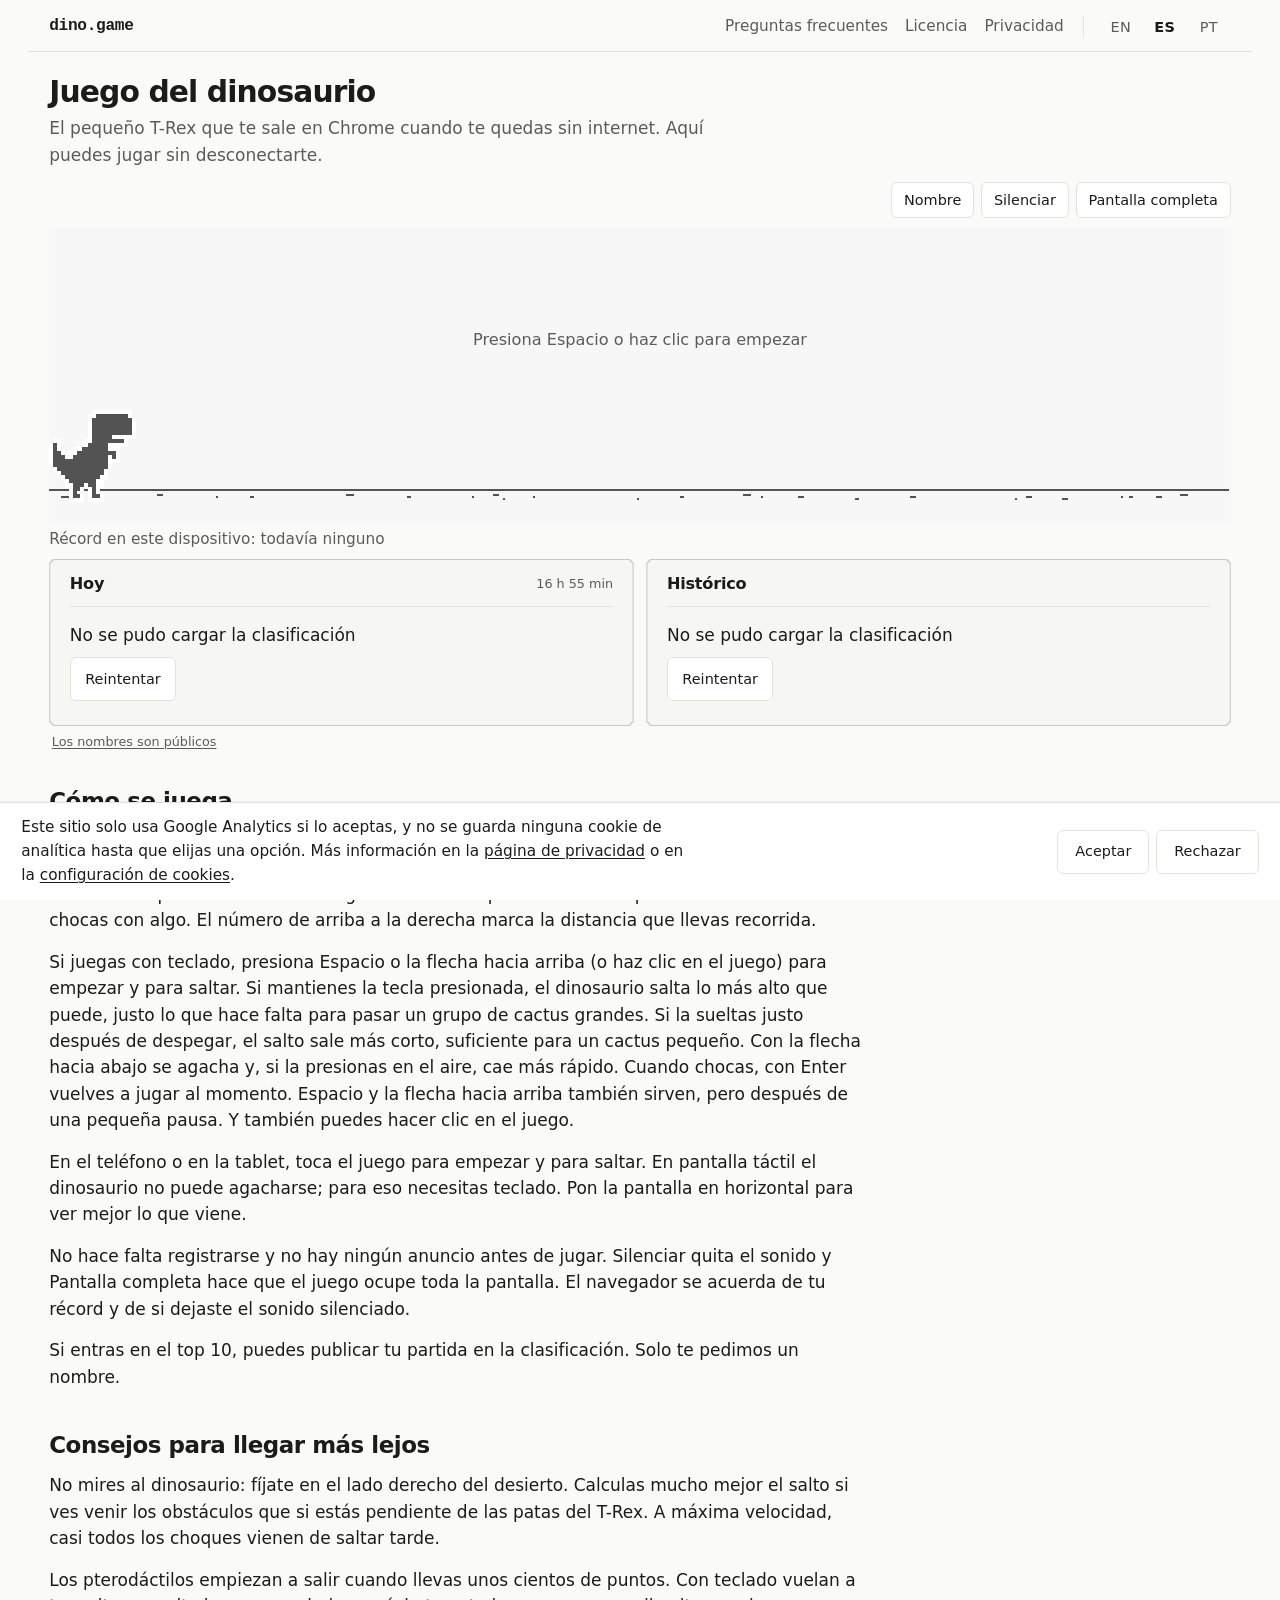
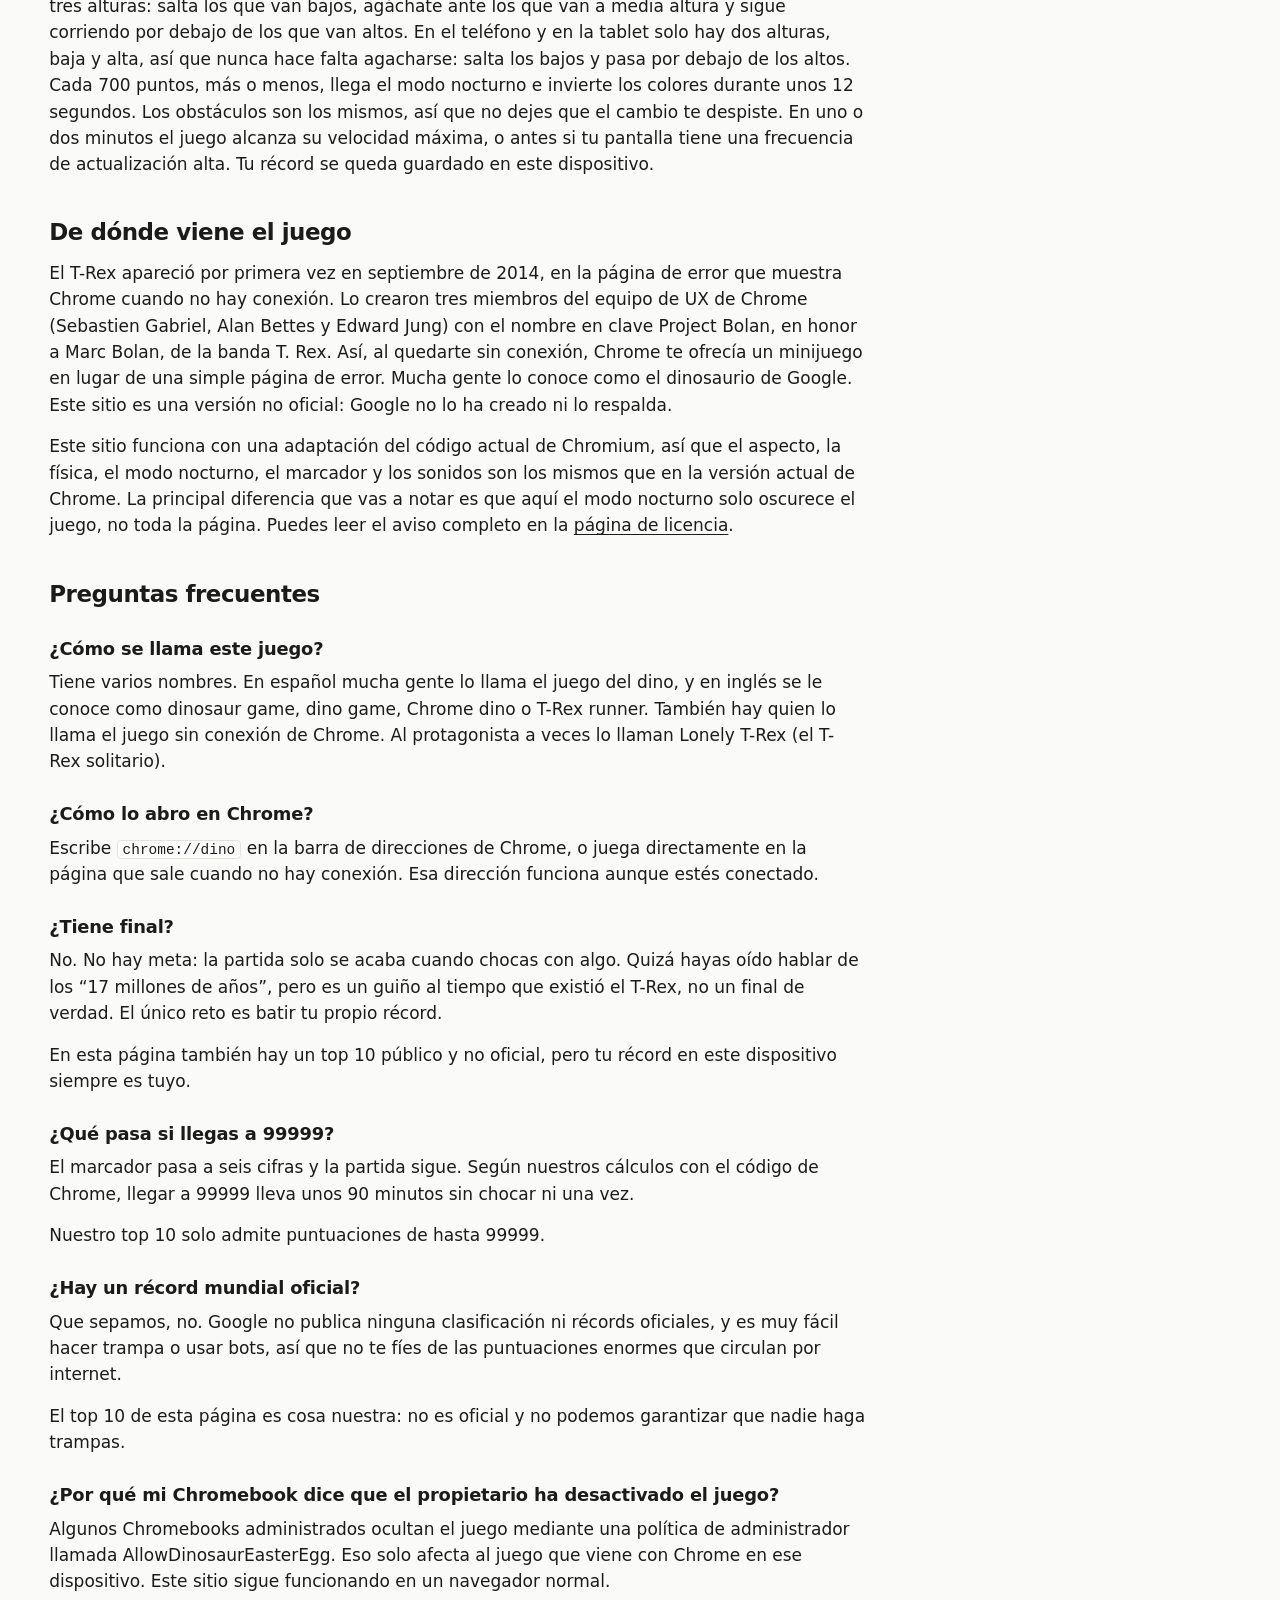
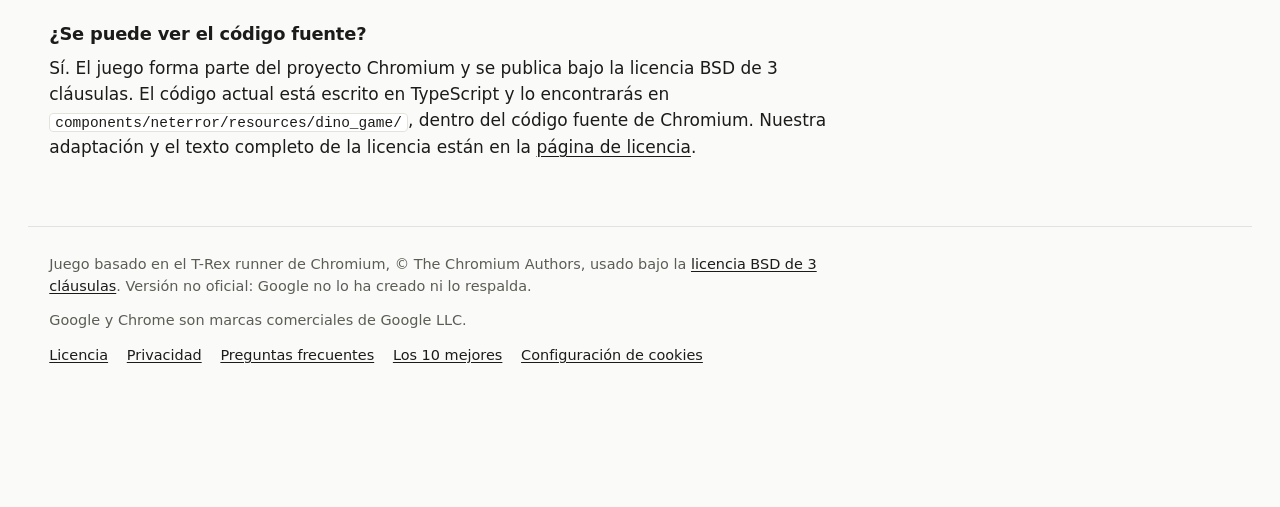
==== es/index.html @ 6cd32a6a "leaderboard-preview: v2.2 board, Tester round fixes, two-reporter hide (from leaderboard cb67f9a) AP" ====
<!DOCTYPE html>
<!-- Generated by i18n/render.mjs from i18n/strings/es.json (copy: 2026-11-18-dino-game-es-v3.md). Edit the JSON, not this file. -->
<html lang="es">
<head>
  <meta charset="utf-8">
  <meta name="viewport" content="width=device-width, initial-scale=1">
  <title>Juego del dinosaurio: el T-Rex, gratis y online | dino.game</title>
  <meta name="description" content="Juega gratis al juego del dinosaurio en el navegador, sin tener que quedarte sin internet. Versión no oficial del T-Rex de Chrome. Sin registro.">
  <meta name="robots" content="index,follow">
  <link rel="canonical" href="https://dino.game/es/">
  <link rel="alternate" hreflang="en" href="https://dino.game/">
  <link rel="alternate" hreflang="es" href="https://dino.game/es/">
  <link rel="alternate" hreflang="pt-BR" href="https://dino.game/pt-br/">
  <link rel="alternate" hreflang="x-default" href="https://dino.game/">
  <link rel="icon" href="/favicon.ico">
  <link rel="icon" type="image/png" href="/assets/favicon.png">
  <link rel="apple-touch-icon" href="/assets/apple-touch-icon.png">
  <link rel="manifest" href="/manifest.webmanifest">
  <meta name="dino-leaderboard-api" content="https://dino-leaderboard-preview.dinogame.workers.dev">
  <meta name="theme-color" content="#fafaf8">
  <meta property="og:type" content="website">
  <meta property="og:locale" content="es_LA">
  <meta property="og:locale:alternate" content="es_ES">
  <meta property="og:locale:alternate" content="en_GB">
  <meta property="og:locale:alternate" content="pt_BR">
  <meta property="og:site_name" content="dino.game">
  <meta property="og:title" content="Juego del dinosaurio: juega sin tener que desconectarte">
  <meta property="og:description" content="Versión no oficial del T-Rex que sale en Chrome cuando no hay conexión, en cualquier navegador. Presiona Espacio o toca la pantalla para saltar.">
  <meta property="og:url" content="https://dino.game/es/">
  <meta property="og:image" content="https://dino.game/assets/share-1200x630-es.png">
  <meta property="og:image:alt" content="T-Rex pixelado saltando entre dos cactus en el desierto, con un pterodáctilo a la derecha">
  <meta property="og:image:width" content="1200">
  <meta property="og:image:height" content="630">
  <meta name="twitter:card" content="summary_large_image">
  <meta name="twitter:title" content="Juego del dinosaurio: juega sin tener que desconectarte">
  <meta name="twitter:description" content="Versión no oficial del T-Rex que sale en Chrome cuando no hay conexión, en cualquier navegador. Presiona Espacio o toca la pantalla para saltar.">
  <meta name="twitter:image" content="https://dino.game/assets/share-1200x630-es.png">
  <meta name="twitter:image:alt" content="T-Rex pixelado saltando entre dos cactus en el desierto, con un pterodáctilo a la derecha">
  <link rel="stylesheet" href="/css/site.css">
  <script type="application/ld+json">
  {
    "@context": "https://schema.org",
    "@graph": [
      {
        "@type": "WebSite",
        "@id": "https://dino.game/#website",
        "name": "dino.game",
        "url": "https://dino.game/"
      },
      {
        "@type": "WebPage",
        "@id": "https://dino.game/es/#webpage",
        "name": "Juego del dinosaurio: el T-Rex, gratis y online",
        "url": "https://dino.game/es/",
        "inLanguage": "es",
        "isPartOf": {
          "@id": "https://dino.game/#website"
        },
        "description": "Juega gratis al juego del dinosaurio en el navegador, sin tener que quedarte sin internet. Versión no oficial del T-Rex de Chrome. Sin registro."
      },
      {
        "@type": "VideoGame",
        "@id": "https://dino.game/es/#game",
        "name": "Juego del dinosaurio",
        "url": "https://dino.game/es/",
        "description": "Versión no oficial del T-Rex que sale en Chrome cuando no hay conexión, en cualquier navegador. Presiona Espacio o toca la pantalla para saltar.",
        "image": "https://dino.game/assets/share-1200x630-es.png",
        "screenshot": "https://dino.game/assets/share-1200x630-es.png",
        "applicationCategory": "GameApplication",
        "playMode": "SinglePlayer",
        "inLanguage": "es",
        "gamePlatform": [
          "Desktop Web",
          "Mobile Web"
        ],
        "operatingSystem": "Any",
        "isAccessibleForFree": true,
        "publisher": {
          "@type": "Organization",
          "name": "dino.game"
        },
        "author": {
          "@type": "Organization",
          "name": "The Chromium Authors"
        },
        "sourceOrganization": {
          "@type": "Organization",
          "name": "The Chromium Authors"
        }
      },
      {
        "@type": "FAQPage",
        "@id": "https://dino.game/es/#faq",
        "inLanguage": "es",
        "mainEntity": [
          {
            "@type": "Question",
            "name": "¿Cómo se llama este juego?",
            "acceptedAnswer": {
              "@type": "Answer",
              "text": "Tiene varios nombres. En español mucha gente lo llama el juego del dino, y en inglés se le conoce como dinosaur game, dino game, Chrome dino o T-Rex runner. También hay quien lo llama el juego sin conexión de Chrome. Al protagonista a veces lo llaman Lonely T-Rex (el T-Rex solitario)."
            }
          },
          {
            "@type": "Question",
            "name": "¿Cómo lo abro en Chrome?",
            "acceptedAnswer": {
              "@type": "Answer",
              "text": "Escribe chrome://dino en la barra de direcciones de Chrome, o juega directamente en la página que sale cuando no hay conexión. Esa dirección funciona aunque estés conectado."
            }
          },
          {
            "@type": "Question",
            "name": "¿Tiene final?",
            "acceptedAnswer": {
              "@type": "Answer",
              "text": "No. No hay meta: la partida solo se acaba cuando chocas con algo. Quizá hayas oído hablar de los “17 millones de años”, pero es un guiño al tiempo que existió el T-Rex, no un final de verdad. El único reto es batir tu propio récord."
            }
          },
          {
            "@type": "Question",
            "name": "¿Qué pasa si llegas a 99999?",
            "acceptedAnswer": {
              "@type": "Answer",
              "text": "El marcador pasa a seis cifras y la partida sigue. Según nuestros cálculos con el código de Chrome, llegar a 99999 lleva unos 90 minutos sin chocar ni una vez. Nuestro top 10 solo admite puntuaciones de hasta 99999."
            }
          },
          {
            "@type": "Question",
            "name": "¿Hay un récord mundial oficial?",
            "acceptedAnswer": {
              "@type": "Answer",
              "text": "Que sepamos, no. Google no publica ninguna clasificación ni récords oficiales, y es muy fácil hacer trampa o usar bots, así que no te fíes de las puntuaciones enormes que circulan por internet."
            }
          },
          {
            "@type": "Question",
            "name": "¿Por qué mi Chromebook dice que el propietario ha desactivado el juego?",
            "acceptedAnswer": {
              "@type": "Answer",
              "text": "Algunos Chromebooks administrados ocultan el juego mediante una política de administrador llamada AllowDinosaurEasterEgg. Eso solo afecta al juego que viene con Chrome en ese dispositivo. Este sitio sigue funcionando en un navegador normal."
            }
          },
          {
            "@type": "Question",
            "name": "¿Se puede ver el código fuente?",
            "acceptedAnswer": {
              "@type": "Answer",
              "text": "Sí. El juego forma parte del proyecto Chromium y se publica bajo la licencia BSD de 3 cláusulas. El código actual está escrito en TypeScript y lo encontrarás en components/neterror/resources/dino_game/, dentro del código fuente de Chromium. Nuestra adaptación y el texto completo de la licencia están en la página de licencia."
            }
          }
        ]
      }
    ]
  }
  </script>
  <script type="application/json" id="ui-strings">
{
  "mute": "Silenciar",
  "unmute": "Activar sonido",
  "fullscreen": "Pantalla completa",
  "exitFullscreen": "Salir de pantalla completa",
  "highScoreNone": "Récord en este dispositivo: todavía ninguno",
  "highScoreValue": "Récord en este dispositivo: {score}",
  "a11y": {
    "aria_label": "Juego del dinosaurio",
    "description": "Presiona Espacio o la flecha hacia arriba, o toca el juego, para jugar al dinosaurio. Con la flecha hacia abajo te agachas.",
    "game_over": "Fin de la partida",
    "high_score": "Récord",
    "jump": "Saltar",
    "game_started": "Empieza la partida",
    "speed_toggle": "Empezar más despacio"
  },
  "consent": {
    "aria_label": "Cookies de analítica",
    "text": "Este sitio solo usa Google Analytics si lo aceptas, y no se guarda ninguna cookie de analítica hasta que elijas una opción. Más información en la \u003ca href=\"/privacy/\">página de privacidad\u003c/a> o en la \u003ca href=\"#cookie-settings\">configuración de cookies\u003c/a>.",
    "accept": "Aceptar",
    "reject": "Rechazar"
  },
  "leaderboard": {
    "heading": "Los 10 mejores",
    "periodGroup": "Periodo de la clasificación",
    "today": "Hoy",
    "allTime": "Histórico",
    "countdown": "Se reinicia en {time}",
    "countdownShort": "{h} h {m} min",
    "countdownMinutes": "en {m} min",
    "hour": "hora",
    "hours": "horas",
    "minute": "minuto",
    "minutes": "minutos",
    "and": " ",
    "you": "tú",
    "qualifyToday": "¡Estás en el top 10 de hoy!",
    "qualifyAll": "¡Estás en el top 10 histórico!",
    "nameLabel": "Tu nombre",
    "publicLine": "Lo verá todo el mundo. No pongas tu nombre real.",
    "post": "Publicar",
    "skip": "Ahora no",
    "hint": "Solo letras, números, espacios, - y _",
    "errChars": "Solo letras, números, espacios, - y _",
    "errLength": "Entre 2 y 16 caracteres",
    "errBlocked": "Prueba otro nombre",
    "privacyLink": "Los nombres son públicos",
    "savedToday": "Guardado. Estás en el {nth} puesto de hoy.",
    "savedAll": "Guardado. Estás en el {nth} puesto del histórico.",
    "newBest": "Nuevo récord. Sigues en el {nth} puesto.",
    "empty": "Aún no hay puntuaciones",
    "loading": "Cargando…",
    "errorTitle": "No se pudo cargar la clasificación",
    "offlineTitle": "Estás sin conexión",
    "tryAgain": "Reintentar",
    "report": "Reportar",
    "reported": "Reportado, gracias",
    "remove": "Borrar",
    "removeConfirm": "¿Borrar tu puntuación?",
    "yes": "Sí",
    "no": "No",
    "removed": "Listo, hemos borrado tu puntuación.",
    "postFailed": "No se pudo publicar. Inténtalo otra vez.",
    "tokenError": "Esta partida no se puede publicar, pero la siguiente sí.",
    "rateError": "Demasiados intentos. Espera un minuto.",
    "ordinal": "dot",
    "thousands": " ",
    "howToPlayNote": "Si entras en el top 10, puedes publicar tu partida en la clasificación. Solo te pedimos un nombre.",
    "faqEnd": "En esta página también hay un top 10 público y no oficial, pero tu récord en este dispositivo siempre es tuyo.",
    "faqRecord": "El top 10 de esta página es cosa nuestra: no es oficial y no podemos garantizar que nadie haga trampas.",
    "footerLink": "Los 10 mejores",
    "saved": "Guardado.",
    "newBestPlain": "Nuevo récord.",
    "overCap": "La clasificación solo llega hasta 99 999, así que esta partida no se puede publicar.",
    "faqCap": "Nuestro top 10 solo admite puntuaciones de hasta 99999.",
    "setName": "Nombre",
    "saveName": "Guardar",
    "cancelName": "Cancelar",
    "changeName": "Tu nombre",
    "reportConfirm": "¿Reportar este nombre?",
    "reportFailed": "No se pudo enviar el reporte. Inténtalo otra vez.",
    "removeFailed": "No se pudo borrar. Inténtalo otra vez."
  }
}
  </script>
  <script src="/js/consent.js"></script>
</head>
<body>
  <a class="skip-link" href="#article">Ir a las instrucciones</a>
  <header class="site-header site-header--wrap">
    <a class="wordmark" href="/es/">dino.game</a>
    <nav aria-label="Menú del sitio">
      <a href="#faq">Preguntas frecuentes</a>
      <a href="/license/">Licencia</a>
      <a href="/privacy/">Privacidad</a>
    </nav>
    <nav class="lang-switch" aria-label="Idioma">
      <a href="/" hreflang="en" lang="en" title="English" aria-label="EN, English">EN</a>
      <a href="/es/" hreflang="es" lang="es" title="Español" aria-label="ES, Español" aria-current="page">ES</a>
      <a href="/pt-br/" hreflang="pt-BR" lang="pt-BR" title="Português (Brasil)" aria-label="PT, Português (Brasil)">PT</a>
    </nav>
  </header>

  <main>
    <div class="hero">
      <h1>Juego del dinosaurio</h1>
      <p class="dek">El pequeño T-Rex que te sale en Chrome cuando te quedas sin internet. Aquí puedes jugar sin desconectarte.</p>
      <div class="toolbar">
        <div class="toolbar-actions">
          <button type="button" class="name-control board-only" id="name-control" aria-expanded="false" aria-controls="board-entry-slot" data-change="Tu nombre" data-set="Nombre"><span class="name-control-label">Nombre</span></button><script>(function(){try{var n=localStorage.getItem('dino.game.leaderboardName'),b=document.getElementById('name-control');if(n&&b){b.firstChild.textContent=n;b.setAttribute('aria-label',b.getAttribute('data-change')+', '+n);}}catch(e){}})();</script>
          <button type="button" id="mute-button" aria-pressed="false">Silenciar</button>
          <button type="button" id="fullscreen-button" aria-pressed="false">Pantalla completa</button>
        </div>
      </div>
      <div id="game-stage" class="offline">
        <div class="icon-offline" aria-hidden="true"></div>
        <p class="stage-hint" id="stage-hint" data-state="start">
          <span class="hint-start">
            <span class="hint-keyboard">Presiona Espacio o haz clic para empezar</span>
            <span class="hint-touch">Toca para empezar</span>
          </span>
          <span class="hint-restart">
            <span class="hint-keyboard">Presiona Espacio para volver a jugar</span>
            <span class="hint-touch">Toca para volver a jugar</span>
          </span>
        </p>
        <button type="button" id="exit-fullscreen">Salir de pantalla completa</button>
      </div>
      <p class="score-line" id="high-score-label">Récord en este dispositivo: todavía ninguno</p>
    </div>

    <section class="board" id="top10" aria-labelledby="top10-title">
      <h2 class="visually-hidden" id="top10-title">Los 10 mejores</h2>
      <p class="visually-hidden" id="board-msg" role="status" aria-live="polite" aria-atomic="true"></p>
      <div class="entry-anchor" id="board-entry-slot"></div>
      <div class="board-columns">
        <div class="pixel-frame board-panel" data-col="today">
          <div class="pixel-inner">
            <div class="board-head">
              <div class="board-switch" role="group" aria-label="Periodo de la clasificación">
                <button type="button" data-period="today" aria-pressed="true">Hoy</button>
                <button type="button" data-period="all" aria-pressed="false">Histórico</button>
              </div>
              <h3 class="board-period-title">Hoy</h3>
              <p class="board-count" id="board-meta"></p>
            </div>
            <div class="board-body" id="board-body" data-state="idle"></div>
          </div>
        </div>
        <div class="pixel-frame board-panel board-panel--all" data-col="all">
          <div class="pixel-inner">
            <div class="board-head">
              <h3 class="board-period-title">Histórico</h3>
            </div>
            <div class="board-body" id="board-body-all" data-state="idle"></div>
          </div>
        </div>
      </div>
      <p class="board-foot"><a href="/privacy/#leaderboard">Los nombres son públicos</a></p>
    </section>

    <article class="article" id="article">
      <h2>Cómo se juega</h2>
      <p>El juego del dinosaurio es una carrera que no se acaba nunca. El T-Rex corre por un desierto gris: en cuanto empiezas, el suelo se pone en movimiento y los cactus van apareciendo por la derecha. Un poco más adelante llegan también los pterodáctilos. La partida termina cuando chocas con algo. El número de arriba a la derecha marca la distancia que llevas recorrida.</p>
      <p>Si juegas con teclado, presiona Espacio o la flecha hacia arriba (o haz clic en el juego) para empezar y para saltar. Si mantienes la tecla presionada, el dinosaurio salta lo más alto que puede, justo lo que hace falta para pasar un grupo de cactus grandes. Si la sueltas justo después de despegar, el salto sale más corto, suficiente para un cactus pequeño. Con la flecha hacia abajo se agacha y, si la presionas en el aire, cae más rápido. Cuando chocas, con Enter vuelves a jugar al momento. Espacio y la flecha hacia arriba también sirven, pero después de una pequeña pausa. Y también puedes hacer clic en el juego.</p>
      <p>En el teléfono o en la tablet, toca el juego para empezar y para saltar. En pantalla táctil el dinosaurio no puede agacharse; para eso necesitas teclado. Pon la pantalla en horizontal para ver mejor lo que viene.</p>
      <p>No hace falta registrarse y no hay ningún anuncio antes de jugar. Silenciar quita el sonido y Pantalla completa hace que el juego ocupe toda la pantalla. El navegador se acuerda de tu récord y de si dejaste el sonido silenciado.</p>
      <p class="board-only board-note">Si entras en el top 10, puedes publicar tu partida en la clasificación. Solo te pedimos un nombre.</p>

      <h2>Consejos para llegar más lejos</h2>
      <p>No mires al dinosaurio: fíjate en el lado derecho del desierto. Calculas mucho mejor el salto si ves venir los obstáculos que si estás pendiente de las patas del T-Rex. A máxima velocidad, casi todos los choques vienen de saltar tarde.</p>
      <p>Los pterodáctilos empiezan a salir cuando llevas unos cientos de puntos. Con teclado vuelan a tres alturas: salta los que van bajos, agáchate ante los que van a media altura y sigue corriendo por debajo de los que van altos. En el teléfono y en la tablet solo hay dos alturas, baja y alta, así que nunca hace falta agacharse: salta los bajos y pasa por debajo de los altos. Cada 700 puntos, más o menos, llega el modo nocturno e invierte los colores durante unos 12 segundos. Los obstáculos son los mismos, así que no dejes que el cambio te despiste. En uno o dos minutos el juego alcanza su velocidad máxima, o antes si tu pantalla tiene una frecuencia de actualización alta. Tu récord se queda guardado en este dispositivo.</p>

      <h2>De dónde viene el juego</h2>
      <p>El T-Rex apareció por primera vez en septiembre de 2014, en la página de error que muestra Chrome cuando no hay conexión. Lo crearon tres miembros del equipo de UX de Chrome (Sebastien Gabriel, Alan Bettes y Edward Jung) con el nombre en clave Project Bolan, en honor a Marc Bolan, de la banda T. Rex. Así, al quedarte sin conexión, Chrome te ofrecía un minijuego en lugar de una simple página de error. Mucha gente lo conoce como el dinosaurio de Google. Este sitio es una versión no oficial: Google no lo ha creado ni lo respalda.</p>
      <p>Este sitio funciona con una adaptación del código actual de Chromium, así que el aspecto, la física, el modo nocturno, el marcador y los sonidos son los mismos que en la versión actual de Chrome. La principal diferencia que vas a notar es que aquí el modo nocturno solo oscurece el juego, no toda la página. Puedes leer el aviso completo en la <a href="/license/">página de licencia</a>.</p>

      <h2 id="faq">Preguntas frecuentes</h2>

      <h3>¿Cómo se llama este juego?</h3>
      <p>Tiene varios nombres. En español mucha gente lo llama el juego del dino, y en inglés se le conoce como dinosaur game, dino game, Chrome dino o T-Rex runner. También hay quien lo llama el juego sin conexión de Chrome. Al protagonista a veces lo llaman Lonely T-Rex (el T-Rex solitario).</p>
      <h3>¿Cómo lo abro en Chrome?</h3>
      <p>Escribe <span class="kbd">chrome://dino</span> en la barra de direcciones de Chrome, o juega directamente en la página que sale cuando no hay conexión. Esa dirección funciona aunque estés conectado.</p>
      <h3>¿Tiene final?</h3>
      <p>No. No hay meta: la partida solo se acaba cuando chocas con algo. Quizá hayas oído hablar de los “17 millones de años”, pero es un guiño al tiempo que existió el T-Rex, no un final de verdad. El único reto es batir tu propio récord.</p>
      <p class="board-only">En esta página también hay un top 10 público y no oficial, pero tu récord en este dispositivo siempre es tuyo.</p>
      <h3>¿Qué pasa si llegas a 99999?</h3>
      <p>El marcador pasa a seis cifras y la partida sigue. Según nuestros cálculos con el código de Chrome, llegar a 99999 lleva unos 90 minutos sin chocar ni una vez.</p>
      <p class="board-only">Nuestro top 10 solo admite puntuaciones de hasta 99999.</p>
      <h3>¿Hay un récord mundial oficial?</h3>
      <p>Que sepamos, no. Google no publica ninguna clasificación ni récords oficiales, y es muy fácil hacer trampa o usar bots, así que no te fíes de las puntuaciones enormes que circulan por internet.</p>
      <p class="board-only">El top 10 de esta página es cosa nuestra: no es oficial y no podemos garantizar que nadie haga trampas.</p>
      <h3>¿Por qué mi Chromebook dice que el propietario ha desactivado el juego?</h3>
      <p>Algunos Chromebooks administrados ocultan el juego mediante una política de administrador llamada AllowDinosaurEasterEgg. Eso solo afecta al juego que viene con Chrome en ese dispositivo. Este sitio sigue funcionando en un navegador normal.</p>
      <h3>¿Se puede ver el código fuente?</h3>
      <p>Sí. El juego forma parte del proyecto Chromium y se publica bajo la licencia BSD de 3 cláusulas. El código actual está escrito en TypeScript y lo encontrarás en <span class="kbd">components/neterror/resources/dino_game/</span>, dentro del código fuente de Chromium. Nuestra adaptación y el texto completo de la licencia están en la <a href="/license/">página de licencia</a>.</p>
    </article>
  </main>

  <footer class="site-footer">
    <p>Juego basado en el T-Rex runner de Chromium, © The Chromium Authors, usado bajo la <a href="/license/">licencia BSD de 3 cláusulas</a>. Versión no oficial: Google no lo ha creado ni lo respalda.</p>
    <p>Google y Chrome son marcas comerciales de Google LLC.</p>
    <ul class="footer-links">
      <li><a href="/license/">Licencia</a></li>
      <li><a href="/privacy/">Privacidad</a></li>
      <li><a href="#faq">Preguntas frecuentes</a></li>
      <li class="board-only"><a href="#top10">Los 10 mejores</a></li>
      <li><a href="#cookie-settings">Configuración de cookies</a></li>
    </ul>
  </footer>

  <div id="offline-resources">
    <img id="offline-resources-1x" src="/assets/sprites/100-offline-sprite.png" alt="">
    <img id="offline-resources-2x" src="/assets/sprites/200-offline-sprite.png" alt="">
    <template id="audio-resources">
      <audio id="offline-sound-press" src="/assets/sounds/button-press.mp3" preload="auto"></audio>
      <audio id="offline-sound-hit" src="/assets/sounds/hit.mp3" preload="auto"></audio>
      <audio id="offline-sound-reached" src="/assets/sounds/score-reached.mp3" preload="auto"></audio>
    </template>
  </div>
  <script src="/js/game.js" defer></script>
</body>
</html>
---- css/site.css ----
/*!
 * dino.game site chrome. Game runner layout follows Chromium neterror.css
 * behaviour, scoped to the stage.
 * Game code and sprites © The Chromium Authors.
 * Redistribution under the BSD 3-Clause licence. See /license/ and LICENSE.
 */

:root {
  --page-bg: #fafaf8;
  --game-bg: #f7f7f7;
  --text: #1b1b19;
  --muted: #5c5c56;
  --line: #e3e3de;
  --ad-bg: #f2f2ee;
  --max: 48rem;
  --stage-max: 72rem;
}

*,
*::before,
*::after {
  box-sizing: border-box;
}

html {
  color-scheme: light;
}

html,
body {
  margin: 0;
  padding: 0;
  background: var(--page-bg);
  color: var(--text);
  font-family: system-ui, "Segoe UI", Roboto, Helvetica, Arial, sans-serif;
  font-size: 17px;
  line-height: 1.55;
}

body {
  overflow-wrap: break-word;
}

[hidden] {
  display: none !important;
}

img,
canvas {
  max-width: 100%;
}

a {
  color: var(--text);
  text-decoration-thickness: 1px;
  text-underline-offset: 0.15em;
}

a:hover {
  text-decoration-thickness: 2px;
}

.skip-link {
  position: absolute;
  left: 0.75rem;
  top: -8rem;
  z-index: 20;
  background: #fff;
  padding: 0.4rem 0.7rem;
}

.skip-link:focus {
  top: 0.75rem;
}

.site-header {
  display: flex;
  flex-wrap: wrap;
  align-items: center;
  justify-content: space-between;
  gap: 1rem;
  max-width: var(--stage-max);
  margin: 0 auto;
  padding: 0.85rem 1.25rem 0.7rem;
  border-bottom: 1px solid var(--line);
}

.wordmark {
  font-family: ui-monospace, SFMono-Regular, Menlo, Consolas, monospace;
  font-size: 0.95rem;
  font-weight: 600;
  letter-spacing: -0.02em;
  text-decoration: none;
}

.site-header nav {
  display: flex;
  flex-wrap: wrap;
  gap: 1rem;
  font-size: 0.9rem;
}

.site-header nav a {
  color: var(--muted);
  text-decoration: none;
}

.site-header nav a:hover {
  color: var(--text);
  text-decoration: underline;
}

/* Language switcher: a visible EN ES PT row after the site nav, behind a
   thin rule. Each code has a 44x44 tap area from a ::before overlay, so the
   letters and the header height stay as they are. min-width keeps the
   overlays from overlapping. */
.site-header nav:first-of-type {
  margin-left: auto;
}

.site-header .lang-switch {
  display: flex;
  flex-wrap: nowrap;
  align-items: center;
  gap: 0;
  margin-left: 0.15rem;
  padding-left: 0.85rem;
  border-left: 1px solid var(--line);
  font-size: 0.85rem;
  letter-spacing: 0.02em;
}

.site-header .lang-switch a {
  position: relative;
  display: inline-flex;
  align-items: center;
  justify-content: center;
  box-sizing: border-box;
  min-width: 44px;
  padding: 0 0.15rem;
  color: var(--muted);
  text-decoration: none;
  -webkit-tap-highlight-color: transparent;
}

.site-header .lang-switch a::before {
  content: "";
  position: absolute;
  left: 50%;
  top: 50%;
  width: 44px;
  height: 44px;
  transform: translate(-50%, -50%);
}

.site-header .lang-switch a:hover,
.site-header .lang-switch a[aria-current="page"] {
  color: var(--text);
  text-decoration: none;
}

.site-header .lang-switch a[aria-current="page"] {
  font-weight: 600;
}

.hero {
  max-width: var(--stage-max);
  margin: 0 auto;
  padding: 1.25rem 1.25rem 0;
}

.hero h1 {
  margin: 0 0 0.35rem;
  font-size: 1.75rem;
  line-height: 1.2;
  letter-spacing: -0.03em;
  font-weight: 650;
}

.dek {
  margin: 0 0 0.85rem;
  color: var(--muted);
  max-width: 40rem;
}

.toolbar {
  display: flex;
  flex-wrap: wrap;
  align-items: center;
  justify-content: space-between;
  gap: 0.6rem 1rem;
  margin: 0 0 0.5rem;
}

.controls-hint {
  margin: 0;
  color: var(--muted);
  font-size: 0.85rem;
}

.toolbar-actions {
  display: flex;
  flex-wrap: wrap; /* v2.2: Set name + Mute + Fullscreen wrap at 320 ES/PT */
  justify-content: flex-end;
  gap: 0.4rem;
  margin-inline-start: auto;
}

/* Device-specific start/restart cue, overlaid on the stage so it does not shift layout. */
.stage-hint {
  position: absolute;
  left: 50%;
  top: 38%;
  transform: translate(-50%, -50%);
  z-index: 3;
  margin: 0;
  padding: 0 0.5rem;
  color: var(--muted);
  font-size: 0.95rem;
  line-height: 1.3;
  text-align: center;
  pointer-events: none;
  width: max-content;
  max-width: calc(100% - 1rem);
  text-wrap: balance;
}
.stage-hint[hidden],
.stage-hint[data-state="running"],
.stage-hint[data-state="restart"],
.stage-hint[data-state="restart-pending"] {
  display: none !important;
}
.stage-hint .hint-start,
.stage-hint .hint-restart {
  display: none;
}
.stage-hint[data-state="start"] .hint-start,
.stage-hint[data-state="restart"] .hint-restart,
.stage-hint[data-state="restart-pending"] .hint-restart {
  display: inline;
}
/* Space is ignored for 1.2s after a crash; don't show the keyboard
   restart hint until it works. Tap/click already work, so the touch
   hint is visible in restart-pending. */
.stage-hint[data-state="restart-pending"] .hint-keyboard {
  display: none !important;
}
.stage-hint .hint-keyboard {
  display: none;
}
.stage-hint .hint-touch {
  display: inline;
}
@media (hover: hover) and (pointer: fine) {
  .stage-hint .hint-keyboard {
    display: inline;
  }
  .stage-hint .hint-touch {
    display: none;
  }
}
#game-stage:fullscreen .stage-hint,
#game-stage:-webkit-full-screen .stage-hint {
  font-size: 1.05rem;
}

.toolbar button {
  appearance: none;
  background: #fff;
  border: 1px solid var(--line);
  border-radius: 6px;
  color: var(--text);
  cursor: pointer;
  font: inherit;
  font-size: 0.85rem;
  line-height: 1;
  padding: 0.45rem 0.7rem;
  min-height: 36px;
}

.toolbar button:hover,
.toolbar button:focus-visible {
  border-color: #b9b9b2;
  outline: 2px solid #1b1b19;
  outline-offset: 1px;
}

/* Reserved game stage: 600×150 logical aspect, no CLS. */
#game-stage {
  position: relative;
  width: 100%;
  max-width: 100%;
  /* Below 600px the logical canvas is as wide as the stage and 150px tall.
     From 600px up, scale the 600×150 canvas to the stage width (4:1). */
  height: 150px;
  background: var(--game-bg);
  overflow: hidden;
  image-rendering: pixelated;
  touch-action: manipulation;
  -webkit-tap-highlight-color: transparent;
  user-select: none;
  -webkit-touch-callout: none;
}

@media (min-width: 600px) {
  #game-stage {
    height: auto;
    aspect-ratio: 600 / 150;
    min-height: 150px;
  }
}

#game-stage.inverted {
  background-color: #fff;
  filter: invert(1);
}

/* Hidden Chromium hook: Runner.init() asserts .icon-offline exists. */
.icon-offline {
  position: absolute;
  width: 1px;
  height: 1px;
  overflow: hidden;
  clip: rect(0 0 0 0);
  visibility: hidden;
}

.hidden {
  display: none !important;
}

#game-stage .runner-container {
  direction: ltr;
  height: 150px;
  max-width: 600px;
  overflow: hidden;
  position: absolute;
  top: 0;
  left: 0;
  width: 600px;
  transform-origin: top left;
  image-rendering: pixelated;
  z-index: 2;
}

#game-stage .runner-container:focus {
  outline: none;
}

/* Keyboard focus is drawn around the whole stage, not the 44 px idle box
   (a 3 px outline on that box looked like a stray black bar in the desert). */
#game-stage:focus-within {
  outline: 3px solid #1b1b19;
  outline-offset: 2px;
}

#game-stage:fullscreen,
#game-stage:-webkit-full-screen,
#game-stage:fullscreen:focus-within,
#game-stage:-webkit-full-screen:focus-within {
  outline: none;
}

#game-stage .runner-canvas {
  height: 150px;
  max-width: 600px;
  opacity: 1;
  overflow: hidden;
  position: absolute;
  top: 0;
  left: 0;
  z-index: 10;
  image-rendering: pixelated;
}

#game-stage .controller {
  position: absolute;
  inset: 0;
  width: 100%;
  height: 100%;
  z-index: 9;
  touch-action: manipulation;
}

#game-stage.arcade-mode,
#game-stage.arcade-mode .runner-container,
#game-stage.arcade-mode .runner-canvas {
  image-rendering: pixelated;
  max-width: 100%;
  overflow: hidden;
}

.offline-runner-live-region {
  position: absolute;
  width: 1px;
  height: 1px;
  overflow: hidden;
  clip-path: polygon(0 0, 0 0, 0 0);
}

/* Accessibility "Start slower" toggle, shown when the runner is focused
   (same behaviour as chrome://dino). */
.slow-speed-option {
  align-items: center;
  background: #fff;
  border: 1px solid var(--line);
  border-radius: 24px;
  bottom: 8px;
  color: var(--text);
  display: inline-flex;
  font-size: 0.85rem;
  left: 0;
  line-height: 1.1;
  margin: 0 auto;
  padding: 2px 12px 3px 16px;
  position: absolute;
  right: 0;
  width: max-content;
  z-index: 20;
}

.slow-speed-option.hidden {
  display: none !important;
}

.slow-speed-option [type=checkbox] {
  opacity: 0;
  pointer-events: none;
  position: absolute;
}

.slow-speed-option .slow-speed-toggle {
  cursor: pointer;
  margin-inline-start: 8px;
  padding: 8px 4px;
  position: relative;
}

.slow-speed-option .slow-speed-toggle::before,
.slow-speed-option .slow-speed-toggle::after {
  content: '';
  display: block;
  margin: 0 3px;
}

.slow-speed-option .slow-speed-toggle::before {
  background: #c8c8c2;
  border-radius: 0.65em;
  height: 0.9em;
  width: 2em;
}

.slow-speed-option .slow-speed-toggle::after {
  background: #fff;
  border: 1px solid #b9b9b2;
  border-radius: 50%;
  height: 1.15em;
  position: absolute;
  top: 51%;
  transform: translate(-20%, -50%);
  width: 1.15em;
}

.slow-speed-option [type=checkbox]:checked + .slow-speed-toggle::before {
  background: #1b1b19;
  opacity: 0.45;
}

.slow-speed-option [type=checkbox]:checked + .slow-speed-toggle::after {
  background: #1b1b19;
  border-color: #1b1b19;
  transform: translate(calc(2em - 90%), -50%);
}

#game-stage:fullscreen,
#game-stage:-webkit-full-screen {
  width: 100vw;
  height: 100vh;
  max-width: none;
  aspect-ratio: auto;
  background: var(--game-bg);
}

#exit-fullscreen {
  display: none;
  position: absolute;
  top: 12px;
  right: 12px;
  z-index: 30;
  appearance: none;
  background: #fff;
  border: 1px solid var(--line);
  border-radius: 6px;
  color: var(--text);
  cursor: pointer;
  font: inherit;
  font-size: 0.85rem;
  line-height: 1;
  padding: 0.45rem 0.7rem;
  min-height: 36px;
}

#game-stage:fullscreen #exit-fullscreen,
#game-stage:-webkit-full-screen #exit-fullscreen {
  display: block;
}

#offline-resources {
  display: none;
}

.score-line {
  margin: 0.7rem 0 0;
}

/* v2.2: tighter under the stage when the board is on, so the whole podium
   is on the first 390x844 screen. */
html:has(meta[name="dino-leaderboard-api"]) .hero .score-line {
  margin-top: 0.35rem;
  color: var(--muted);
  font-size: 0.9rem;
}

/* Top 10 board, UI/UX v2 (18 Nov 2026, owner feedback) + v2.1 touch
   access. Shows only when the build switched the leaderboard on (meta
   dino-leaderboard-api), so pages without it look exactly as before.
   Tweak points: the tokens just below, podium sizes in the media blocks at
   the end, and --board-h (the reserved height, zero CLS). */
:root {
  --board-fill: #f6f6f3;
  --entry-fill: #fff;
  --frame: #c8c8c2;
  --step: 4px;
  --ink-game: #535353;
}

.board,
.board-only {
  display: none;
}

html:has(meta[name="dino-leaderboard-api"]) .board,
html:has(meta[name="dino-leaderboard-api"]) p.board-only {
  display: block;
}

html:has(meta[name="dino-leaderboard-api"]) li.board-only {
  display: list-item;
}

html:has(meta[name="dino-leaderboard-api"]) .article {
  padding-top: 2rem;
}

.article .board-note {
  margin-top: 0.7rem;
}

.board .visually-hidden {
  position: absolute;
  width: 1px;
  height: 1px;
  overflow: hidden;
  clip: rect(0 0 0 0);
  white-space: nowrap;
}

.board {
  position: relative;
  max-width: var(--stage-max);
  margin: 0 auto;
  padding: 0.4rem 1.25rem 0.15rem; /* v2.2: was 1.15rem on top */
}

/* Stepped 1px frame: the outer clip is the outline, the 1px padding is the
   ink, the inner fill is the tint. Corners cut at --step. No radius, no
   shadow. */
.pixel-frame,
.pixel-inner {
  clip-path: polygon(
    var(--step) 0,
    calc(100% - var(--step)) 0,
    100% var(--step),
    100% calc(100% - var(--step)),
    calc(100% - var(--step)) 100%,
    var(--step) 100%,
    0 calc(100% - var(--step)),
    0 var(--step)
  );
}

.pixel-frame {
  max-width: var(--max);
  padding: 1px;
  background: var(--frame);
}

.pixel-inner {
  background: var(--board-fill);
}

.board-panel .pixel-inner {
  padding: 0.15rem 0.85rem 0.7rem;
}

.entry-panel {
  margin: 0 0 0.7rem;
}

.entry-panel .pixel-inner {
  padding: 0.75rem 0.85rem 0.7rem;
  background: var(--entry-fill);
}

/* Header: the period switch is the title; the countdown is small print. */
.board-head {
  display: flex;
  flex-wrap: wrap;
  align-items: center;
  gap: 0 0.75rem;
  min-height: 44px;
  border-bottom: 1px solid var(--line);
}

.board-switch {
  display: flex;
  flex-wrap: wrap;
  align-items: center;
}

.board-switch button {
  appearance: none;
  position: relative;
  display: inline-flex;
  align-items: center;
  justify-content: center;
  margin: 0;
  padding: 0 0.65rem;
  min-height: 44px;
  background: none;
  border: 0;
  border-radius: 0;
  color: var(--muted);
  font: inherit;
  font-size: 0.95rem;
  line-height: 1;
  cursor: pointer;
  -webkit-tap-highlight-color: transparent;
}

.board-switch button + button {
  border-left: 1px solid var(--line);
}

.board-switch button[aria-pressed="true"] {
  color: var(--text);
  font-weight: 650;
}

.board-switch button:hover {
  color: var(--text);
}

.board-count {
  margin: 0 0 0 0.15rem;
  margin-inline-start: auto;
  color: var(--muted);
  font-size: 0.75rem;
  line-height: 1.3;
  font-variant-numeric: tabular-nums;
}

.board-switch button:focus-visible,
.entry input:focus-visible,
.entry-post:focus-visible,
.entry-skip:focus-visible,
.board-retry:focus-visible,
.row-btn:focus-visible,
.row-action:focus-visible,
.confirm-btn:focus-visible,
.board-foot a:focus-visible {
  outline: 2px solid #1b1b19;
  outline-offset: 2px;
}

/* Reserved: podium plus seven rows, so loading, empty, error and the
   filled board take the same room and nothing below moves. */
.board-body {
  display: flow-root;
  min-height: var(--board-h, 26rem);
}

/* ---- Name entry: white frame above the board, only after a qualifying run */
.entry-title {
  margin: 0 0 0.5rem;
  font-size: 1.05rem;
  font-weight: 650;
  letter-spacing: -0.015em;
  line-height: 1.3;
}

.entry-row {
  display: flex;
  flex-wrap: wrap;
  align-items: flex-start;
  gap: 0.4rem 0.5rem;
}

/* The field and Legal's line under it ("Shown publicly...") move together. */
.entry-field {
  flex: 1 1 100%;
  min-width: 0;
  max-width: 100%;
}

.entry-actions {
  display: flex;
  flex-wrap: wrap;
  align-items: center;
  gap: 0.2rem 0.3rem;
}

.entry input {
  width: 100%;
  min-width: 0;
  min-height: 44px;
  padding: 0.4rem 0.7rem;
  border: 1px solid var(--line);
  border-radius: 6px;
  background: #fff;
  color: var(--text);
  font: inherit;
  font-size: 1rem;
}

.entry input:hover {
  border-color: #b9b9b2;
}

@media (min-width: 40rem) {
  .entry-field {
    flex: 1 1 12rem;
    max-width: 22rem;
  }
}

.entry-public,
.entry-hint,
.entry-error {
  margin: 0.35rem 0 0;
  color: var(--muted);
  font-size: 0.8rem;
  line-height: 1.35;
}

.entry-error {
  color: var(--text);
}

.entry-post,
.board-retry {
  appearance: none;
  min-height: 44px;
  padding: 0.45rem 0.85rem;
  border: 1px solid var(--line);
  border-radius: 6px;
  background: #fff;
  color: var(--text);
  font: inherit;
  font-size: 0.85rem;
  line-height: 1;
  cursor: pointer;
}

.entry-post:hover,
.board-retry:hover {
  border-color: #b9b9b2;
}

.entry-skip,
.row-action,
.confirm-btn--quiet {
  appearance: none;
  position: relative;
  margin: 0;
  padding: 0.45rem 0.5rem;
  border: 0;
  border-radius: 0;
  background: none;
  color: var(--muted);
  font: inherit;
  font-size: 0.85rem;
  line-height: 1;
  cursor: pointer;
  text-decoration: underline;
  text-underline-offset: 0.15em;
}

.entry-skip {
  min-height: 44px;
}

.entry-skip:hover,
.row-action:hover,
.confirm-btn--quiet:hover,
.board-foot a:hover {
  color: var(--text);
}

.entry-anchor {
  scroll-margin-bottom: var(--kb-pad, 0px);
}

/* ---- Podium: the hero. Source order 1, 2, 3; visual order 2, 1, 3. ---- */
.podium-wrap {
  position: relative;
  margin: 0.45rem 0 0.35rem; /* v2.2: was 0.85rem on top */
  /* Step heights (2nd / 1st / 3rd): 390 is the default; px bands below. */
  --p1: 100px;
  --p2: 46px;
  --p3: 46px;
  --score-gap: 5px; /* 2nd and 3rd sit this far above their step */
}

.podium,
.podium-steps {
  display: grid;
  grid-template-columns: minmax(0, 1fr) minmax(0, 1.22fr) minmax(0, 1fr);
  grid-template-areas: "p2 p1 p3";
  column-gap: 0.45rem;
  align-items: end;
}

.podium {
  position: relative;
  z-index: 1;
  margin: 0;
  padding: 0;
  list-style: none;
}

.place {
  position: relative;
  display: flex;
  flex-direction: column;
  min-width: 0;
}

.place--1 { grid-area: p1; padding-bottom: var(--p1); align-items: center; text-align: center; }
.place--2 { grid-area: p2; padding-bottom: calc(var(--p2) + var(--score-gap)); align-items: flex-start; text-align: left; }
.place--3 { grid-area: p3; padding-bottom: calc(var(--p3) + var(--score-gap)); align-items: flex-end; text-align: right; }

.place-dino {
  display: block;
  width: 48px;
  height: 51px;
  margin: 0.25rem 0 -2px;
  /* 1st's padding equals its step, so the dino stands on the ground. */
  object-fit: contain;
  object-position: bottom center;
  image-rendering: pixelated;
  position: relative;
  z-index: 2;
}

.place--1 .row-btn {
  display: flex;
  flex-direction: column;
  align-items: center;
}

.place-name {
  display: block;
  max-width: 100%;
  padding: 0 0.15rem;
  overflow: hidden;
  color: var(--muted);
  font-size: 0.8rem;
  font-weight: 400;
  line-height: 1.2;
  text-overflow: ellipsis;
  white-space: nowrap;
}

.place-score {
  display: block;
  margin: 0.08rem 0 0;
  padding: 0 0.15rem;
  font-family: ui-monospace, SFMono-Regular, Menlo, Consolas, monospace;
  color: var(--muted);
  font-size: 1rem;
  font-weight: 400;
  letter-spacing: -0.03em;
  line-height: 1.15;
  white-space: nowrap; /* a score never wraps mid-number */
}

.place--1 .place-name {
  color: var(--text);
  font-size: 1.15rem;
  font-weight: 650;
}

.place--1 .place-score {
  color: var(--text);
  font-size: 1.85rem;
  font-weight: 650;
  letter-spacing: -0.04em;
}

.place--you .place-name,
.place--you .place-score {
  color: var(--text);
  font-weight: 650;
}

.podium-steps {
  position: absolute;
  inset: 0;
  z-index: 0;
  pointer-events: none;
}

.step {
  position: relative;
  width: 100%;
  background: var(--game-bg);
}

.step--1 { grid-area: p1; height: var(--p1); background: #efefe9; }
.step--2 { grid-area: p2; height: var(--p2); }
.step--3 { grid-area: p3; height: var(--p3); }

/* Each place is a stretch of the game's own horizon at three heights. */
.step::before {
  content: "";
  position: absolute;
  top: 0;
  right: 0;
  left: 0;
  height: 12px;
  background: url("../assets/leaderboard/horizon.png") repeat-x 0 0 / 600px 12px;
  image-rendering: pixelated;
}

.step-rank {
  position: absolute;
  right: 0;
  bottom: 4px;
  left: 0;
  color: var(--ink-game);
  font-family: ui-monospace, SFMono-Regular, Menlo, Consolas, monospace;
  font-size: 0.7rem;
  letter-spacing: 0.02em;
  line-height: 1;
  text-align: center;
}

/* ---- Places 4 to 10: secondary, a typeset list in the same frame. ---- */
.board-list {
  margin: 0.2rem 0 0;
  padding: 0.15rem 0 0;
  list-style: none;
  border-top: 1px solid var(--line);
}

.board-row {
  position: relative;
  border-bottom: 1px solid var(--line);
  font-size: 0.88rem;
  line-height: 1.3;
}

.board-row:last-child {
  border-bottom: 0;
}

.board-row .row-btn {
  display: grid;
  grid-template-columns: 1.7rem minmax(4.5rem, 1fr) max-content;
  column-gap: 0.6rem;
  align-items: center;
  padding: 0.28rem 0 0.26rem;
}

.board-rank {
  color: var(--muted);
  font-family: ui-monospace, SFMono-Regular, Menlo, Consolas, monospace;
  font-size: 0.8rem;
  text-align: right;
}

.board-name {
  overflow: hidden;
  text-overflow: ellipsis;
  white-space: nowrap;
}

.board-score {
  font-family: ui-monospace, SFMono-Regular, Menlo, Consolas, monospace;
  font-size: 0.88rem;
  font-variant-numeric: tabular-nums;
  letter-spacing: -0.02em;
}

/* Your row: 2px ink bar and weight only; "you" is in the accessible name. */
.board-row--you,
.place--you {
  box-shadow: inset 2px 0 0 var(--ink-game);
}

.board-row--you {
  padding-left: 0.65rem;
  margin-left: -0.65rem;
  font-weight: 650;
}

.board-message {
  margin: 0.85rem 0 0.5rem;
}

.board-message p {
  margin: 0 0 0.55rem;
  max-width: 24rem;
  color: var(--text);
}

.board-foot {
  max-width: var(--max);
  margin: 0.4rem 0 0;
  padding: 0 0.15rem;
  color: var(--muted);
  font-size: 0.75rem;
  line-height: 1.35;
}

.board-foot a {
  color: var(--muted);
  text-underline-offset: 0.15em;
}

/* ---- v2.1: rows are disclosure buttons; one quiet link under the name ---- */
.row-btn {
  appearance: none;
  display: block;
  width: 100%;
  margin: 0;
  padding: 0;
  border: 0;
  border-radius: 0;
  background: none;
  color: inherit;
  font: inherit;
  text-align: inherit;
  cursor: pointer;
  -webkit-tap-highlight-color: transparent;
}

.row-reveal {
  display: none;
}

.row-action,
.confirm-btn--quiet {
  padding: 0.2rem 0.15rem;
  font-size: 0.75rem;
  font-weight: 400;
  white-space: nowrap;
}

/* 44px hit area without taking 44px of room. */
.row-action::before,
.confirm-btn--quiet::before {
  content: "";
  position: absolute;
  top: 50%;
  left: 50%;
  width: max(100%, 44px);
  height: 44px;
  transform: translate(-50%, -50%);
}

.row-action.is-done {
  text-decoration: none;
  cursor: default;
}

.row-confirm {
  display: inline-flex;
  flex-wrap: wrap;
  align-items: baseline;
  gap: 0 0.5rem;
  color: var(--text);
  font-size: 0.75rem;
  font-weight: 400;
}

/* Report and Remove confirms (Tester B2, B12): the two answers sit apart so
   their hit areas never overlap. */
.row-confirm-actions {
  display: inline-flex;
  align-items: baseline;
  gap: 0 1.1rem;
}

.row-confirm-actions .confirm-btn--quiet::before {
  width: calc(100% + 1rem);
  min-width: 0;
}

/* Touch: real 44px targets, no overlay, at least 12px apart. */
@media (pointer: coarse) {
  .row-confirm {
    align-items: center;
  }

  .row-confirm-actions {
    align-items: center;
    gap: 0 0.75rem;
  }

  .row-confirm-actions .confirm-btn--quiet {
    min-width: 44px;
    min-height: 44px;
    padding: 0 0.6rem;
  }

  .row-confirm-actions .confirm-btn--quiet::before {
    content: none;
  }
}

/* Open (tap, click or Enter): the row grows by one line, link under the name. */
.board-row.is-open .row-reveal,
.place.is-open .row-reveal {
  display: block;
  padding: 0 0 0.3rem;
  animation: row-reveal 120ms ease-out;
}

.board-row.is-open .row-reveal {
  padding-left: calc(1.7rem + 0.6rem);
}

.place.is-open .row-reveal {
  position: relative;
  z-index: 2;
}

@keyframes row-reveal {
  from { opacity: 0; transform: translateY(-2px); }
  to { opacity: 1; transform: none; }
}

/* Mouse shortcut: hover or row focus shows the same link, outside the row's
   columns (so names still fit at 200% text). The click toggle stays the
   source of truth. */
@media (hover: hover) and (pointer: fine) {
  /* 4 to 10: just left of the score, never over it (UI/UX 13:32). */
  .board-row:not(.is-open):hover .row-reveal,
  .board-row:not(.is-open):focus-within .row-reveal {
    display: block;
    position: absolute;
    top: 50%;
    right: 4.6rem;
    transform: translateY(-50%);
    background: var(--board-fill);
  }

  /* Podium: under the name and score, as in the open state, not on the step. */
  .place:not(.is-open):hover .row-reveal,
  .place:not(.is-open):focus-within .row-reveal {
    display: block;
    position: static;
    padding: 0.1rem 0 0;
  }
}

/* Reserved board height in px (UI/UX 13:32), so large text never leaves a
   huge hole. Measured with a full board (podium plus 7 rows) per band. */
.board {
  --board-h: 480px;
}

/* Touch: full-width rows get a 44px target. */
@media (pointer: coarse) {
  .board {
    --board-h: 552px;
  }

  .board-row .row-btn {
    min-height: 44px;
  }
}

/* Empty, error and offline need no podium-sized hole (UI/UX 13:32). */
.board-body[data-state="empty"],
.board-body[data-state="error"],
.board-body[data-state="offline"] {
  min-height: 0;
}

/* ---- v2.2 podium bands, in px so 390 is 390 (SPEC v2.2 table) ---- */
@media (max-width: 359px) {
  /* 320 */
  .podium-wrap { --p1: 76px; --p2: 40px; --p3: 40px; }
  .place-dino { width: 40px; height: 43px; }
  .place--1 .place-name { font-size: 1.05rem; }
  .place--1 .place-score { font-size: 1.7rem; }
  .place-name { font-size: 0.75rem; }
  .place-score { font-size: 0.95rem; }

  .board-panel .pixel-inner,
  .entry-panel .pixel-inner {
    padding-left: 0.7rem;
    padding-right: 0.7rem;
  }
}

@media (min-width: 360px) and (max-width: 389px) {
  /* 360 */
  .podium-wrap { --p1: 88px; --p2: 44px; --p3: 44px; }
  .place-dino { width: 44px; height: 47px; }
  .place--1 .place-name { font-size: 1.1rem; }
  .place--1 .place-score { font-size: 1.8rem; }
  .place-name { font-size: 0.78rem; }
  .place-score { font-size: 0.95rem; }
}

/* 390 is the default above: 46 / 100 / 46, 1st 1.15rem / 1.85rem. */

@media (min-width: 48rem) {
  .podium-wrap { --p1: 120px; --p2: 52px; --p3: 52px; }
  .place-dino { width: 56px; height: 60px; }
  .place--1 .place-name { font-size: 1.2rem; }
  .place--1 .place-score { font-size: 2.05rem; }
  .place-name { font-size: 0.82rem; }
  .place-score { font-size: 1rem; }

  .board-panel .pixel-inner {
    padding: 0.2rem 1.15rem 0.85rem;
  }

  .entry-panel .pixel-inner {
    padding: 0.9rem 1.15rem 0.85rem;
  }
}

/* ---- v2.2 desktop: Today and All time side by side, from 48rem, never at
   large text (html.lb-text-large, set by the game script). ---- */
.board-columns {
  max-width: var(--max);
}

.board-panel--all,
.board-period-title {
  display: none;
}

.board-period-title {
  margin: 0;
  font-size: 0.95rem;
  font-weight: 650;
  letter-spacing: -0.015em;
  line-height: 1;
}

@media (min-width: 48rem) {
  html:not(.lb-text-large) .board-columns {
    display: grid;
    grid-template-columns: minmax(0, 1fr) minmax(0, 1fr);
    gap: 0.75rem;
    align-items: start;
    max-width: none;
  }

  html:not(.lb-text-large) .board-columns .pixel-frame {
    max-width: none;
  }

  html:not(.lb-text-large) .board-panel--all,
  html:not(.lb-text-large) .board-period-title {
    display: block;
  }

  html:not(.lb-text-large) .board-switch {
    display: none;
  }

  html:not(.lb-text-large) .board-foot {
    max-width: none;
  }
}

/* ---- Large text (200%): podium scales down so names and scores fit ---- */
html.lb-text-large .board { --board-h: 640px; }
html.lb-text-large .podium-wrap { --p1: 72px; --p2: 52px; --p3: 52px; }
html.lb-text-large .place--1 .place-name { font-size: 0.8rem; }
html.lb-text-large .place--1 .place-score { font-size: min(1.25rem, 7vw); }
html.lb-text-large .place-name { font-size: 0.75rem; }
/* Scores never wrap, so on a phone they are capped by the viewport too:
   a five-digit score at 200% text otherwise runs into its neighbour. */
html.lb-text-large .place-score { font-size: min(0.9rem, 5vw); }
html.lb-text-large .step-rank { font-size: 0.55rem; }
html.lb-text-large .place-dino { width: 36px; height: 38px; }
/* The list's name column gives way first at 200% text, so the score never
   pushes the row sideways; names ellipsise, the full name is in the label. */
html.lb-text-large .board-row .row-btn { grid-template-columns: 1.7rem minmax(0, 1fr) max-content; }
/* At 320 with 200% text there is no room for name and score side by side:
   the score drops under the name so the name keeps the full width. */
@media (max-width: 359px) {
  html.lb-text-large .board-row .row-btn { grid-template-columns: 1.7rem minmax(0, 1fr); row-gap: 0; }
  html.lb-text-large .board-row .board-score { grid-column: 2; }
}

/* ---- v2.2 toolbar name control: quiet, before Mute ---- */
.name-control-label {
  display: inline-block;
  max-width: 9em;
  overflow: hidden;
  text-overflow: ellipsis;
  white-space: nowrap;
  vertical-align: bottom;
}

.name-control[aria-expanded="true"] {
  border-color: var(--text);
}

html:has(meta[name="dino-leaderboard-api"]) .toolbar .name-control.board-only {
  display: inline-flex;
  align-items: center;
}

@media (prefers-reduced-motion: reduce) {
  .board-row.is-open .row-reveal,
  .place.is-open .row-reveal {
    animation: none;
  }
}

/* When an ad is approved, drop .ad-slot--empty so the reserved 90px slot
   appears from the first paint (no late JS show, no CLS). */
.ad-slot {
  width: 100%;
  max-width: 728px;
  height: 90px;
  min-height: 90px;
  margin: 1.25rem auto 0;
  background: transparent;
  border: 0;
  overflow: hidden;
}

.ad-slot--empty {
  display: none;
  height: 0;
  min-height: 0;
  margin: 0;
  padding: 0;
  overflow: hidden;
  border: 0;
}

.ad-slot .ad-slot-label {
  position: absolute;
  width: 1px;
  height: 1px;
  overflow: hidden;
  clip: rect(0 0 0 0);
}

.article {
  max-width: var(--stage-max);
  margin: 0 auto;
  padding: 4.5rem 1.25rem 3rem;
}

.article h2,
.article h3,
.article p,
.article ul {
  max-width: var(--max);
}

.article h2 {
  margin: 2.4rem 0 0.7rem;
  font-size: 1.35rem;
  letter-spacing: -0.02em;
  line-height: 1.3;
}

.article h2:first-child {
  margin-top: 0;
}

.article h3 {
  margin: 1.5rem 0 0.4rem;
  font-size: 1.05rem;
  letter-spacing: -0.01em;
}

.article p,
.article ul {
  margin: 0 0 0.9rem;
}

.article ul {
  padding-left: 1.2rem;
}

.article li {
  margin: 0 0 0.35rem;
}

.article code {
  overflow-wrap: anywhere;
  word-break: break-word;
}

.kbd {
  font-family: ui-monospace, SFMono-Regular, Menlo, Consolas, monospace;
  font-size: 0.85em;
  border: 1px solid var(--line);
  background: #fff;
  border-radius: 4px;
  padding: 0.05em 0.35em;
}

.site-footer {
  border-top: 1px solid var(--line);
  max-width: var(--stage-max);
  margin: 0 auto;
  padding: 1.5rem 1.25rem 2.5rem;
  color: var(--muted);
  font-size: 0.85rem;
}

.site-footer p {
  margin: 0 0 0.7rem;
  max-width: 46rem;
}

.footer-links {
  display: flex;
  flex-wrap: wrap;
  gap: 0.85rem 1.1rem;
  margin: 0;
  padding: 0;
  list-style: none;
}

.legal-page {
  max-width: var(--stage-max);
  margin: 0 auto;
  padding: 2rem 1.25rem 3rem;
}

.legal-page h1,
.legal-page h2,
.legal-page p,
.legal-page ul,
.legal-page pre,
.legal-page table {
  max-width: var(--max);
}

.legal-page h1 {
  margin: 0 0 1rem;
  font-size: 1.75rem;
  letter-spacing: -0.03em;
}

.legal-page pre {
  white-space: pre-wrap;
  font-size: 0.85rem;
  line-height: 1.45;
  background: #fff;
  border: 1px solid var(--line);
  padding: 1rem;
}

.legal-page h2 {
  margin: 1.75rem 0 0.6rem;
  font-size: 1.15rem;
}

.legal-page table {
  width: 100%;
  border-collapse: collapse;
  margin: 0.75rem 0 1rem;
  font-size: 0.95rem;
}

.legal-page code {
  overflow-wrap: anywhere;
}

.legal-page th,
.legal-page td {
  text-align: left;
  vertical-align: top;
  padding: 0.4rem 0.75rem 0.4rem 0;
  border-bottom: 1px solid var(--line);
  overflow-wrap: anywhere;
}

.legal-page th {
  font-weight: 600;
}

@media (max-width: 640px) {
  body {
    font-size: 16px;
  }

  .hero h1 {
    font-size: 1.45rem;
  }

  .toolbar {
    flex-direction: column;
    align-items: flex-start;
  }

  .article {
    padding-top: 3rem;
  }
}

@media (max-width: 40rem) {
  /* Phones: wordmark and EN ES PT share the top row, site links go
     underneath. Same for every language. */
  .site-header {
    /* The 44px code overlays reach ~11px below the letters; this keeps them
       clear of the second-row site links (no ambiguous tap points). */
    row-gap: 0.75rem;
  }

  .site-header .lang-switch {
    order: 1;
    margin-left: auto;
    padding-left: 0;
    border-left: 0;
  }

  .site-header nav:first-of-type {
    order: 2;
    flex-basis: 100%;
    gap: 0.5rem 1rem;
    margin-left: 0;
  }

  .toolbar-actions {
    flex-wrap: wrap;
  }
}

@media (max-width: 360px) {
  /* ES/PT: keep the high-score line on one line and the three site links
     on one row at 320px. */
  :root:not(:lang(en)) .score-line,
  html:not(:lang(en)):has(meta[name="dino-leaderboard-api"]) .hero .score-line {
    font-size: 0.78rem;
  }

  .site-header--wrap nav:first-of-type {
    gap: 0.4rem 0.45rem;
    font-size: 0.8rem;
  }
}

@media (orientation: landscape) and (max-height: 500px) {
  .site-header {
    padding: 0.35rem 1rem;
  }

  .hero {
    padding-top: 0.4rem;
  }

  .hero h1 {
    font-size: 1.15rem;
    margin-bottom: 0.15rem;
  }

  .dek,
  .controls-hint {
    display: none;
  }

  .toolbar {
    margin-bottom: 0.25rem;
  }

  #game-stage {
    height: auto;
    aspect-ratio: auto;
    max-height: calc(100dvh - 6.5rem);
    min-height: 110px;
    width: 100%;
    /* Keep 4:1 unless the viewport is shorter than that. */
    height: min(calc(100dvh - 6.5rem), 25vw);
  }

  .score-line {
    margin-top: 0.35rem;
  }

  .ad-slot {
    /* Short landscape: hide the empty slot outright (no reserved 90px,
       no later JS show that would shift layout). */
    display: none;
    height: 0;
    min-height: 0;
    margin: 0;
    padding: 0;
    overflow: hidden;
  }

  .article {
    padding-top: 2rem;
  }
}

#consent-banner {
  position: fixed;
  left: 0;
  right: 0;
  bottom: 0;
  z-index: 1000;
  display: flex;
  flex-wrap: wrap;
  align-items: center;
  justify-content: space-between;
  gap: 0.75rem 1rem;
  background: #fff;
  border-top: 1px solid var(--line);
  color: var(--text);
  font-size: 0.9rem;
  padding: 0.75rem 1.25rem calc(0.75rem + env(safe-area-inset-bottom, 0px));
  box-shadow: 0 -1px 0 rgba(0, 0, 0, 0.04);
}

body.has-consent-banner {
  padding-bottom: var(--consent-h, 0px);
}

#consent-banner[hidden] {
  display: none !important;
}

/* Programmatic focus after Cookie settings (not :focus-visible). */
#consent-banner:focus {
  outline: 2px solid #1b1b19;
  outline-offset: -2px;
}

#consent-banner p {
  margin: 0;
  flex: 1 1 16rem;
  max-width: 40rem;
  /* With very large text the copy scrolls inside the banner, so the banner
     never grows over the header and the buttons stay on screen. */
  max-height: min(40dvh, var(--consent-p-max, 40dvh));
  overflow-y: auto;
}

.consent-actions {
  display: flex;
  flex-wrap: wrap;
  gap: 0.4rem;
}

#consent-banner button {
  appearance: none;
  background: #fff;
  border: 1px solid var(--line);
  border-radius: 6px;
  color: var(--text);
  cursor: pointer;
  font: inherit;
  font-size: 0.85rem;
  line-height: 1;
  padding: 0.5rem 1rem;
  min-height: 44px;
  min-width: 44px;
}


@media (orientation: landscape) and (max-height: 500px) {
  /* After the base #consent-banner rules so top/bottom/padding actually apply. */
  #consent-banner {
    top: 0;
    bottom: auto;
    border-top: 0;
    border-bottom: 1px solid var(--line);
    padding: calc(0.35rem + env(safe-area-inset-top, 0px)) 1rem 0.35rem;
    font-size: 0.8rem;
    gap: 0.35rem 0.75rem;
  }

  #consent-banner p {
    flex: 1 1 auto;
    max-width: none;
  }

  #consent-banner button {
    min-height: 44px;
  }

  /* Keep the banner to one row (text beside the buttons) so it stays short. */
  #consent-banner {
    flex-wrap: nowrap;
  }

  #consent-banner p {
    flex: 1 1 0;
    min-width: 0;
  }

  .consent-actions {
    flex-wrap: nowrap;
  }

  /* The banner sits at the top here, so push the page (header included)
     down below it instead of covering the header and switcher, and shrink
     the stage by the same amount so the dino and ground stay in view. */
  body.has-consent-banner {
    padding-top: var(--consent-h, 0px);
    padding-bottom: 0;
  }

  body.has-consent-banner #game-stage {
    max-height: calc(100dvh - 7.5rem - var(--consent-h, 0px));
    height: min(calc(100dvh - 7.5rem - var(--consent-h, 0px)), 25vw);
  }
}

/* Touch screens: 44px targets for the game buttons and footer links. */
@media (pointer: coarse) {
  .toolbar button,
  #exit-fullscreen {
    min-height: 44px;
  }

  .footer-links a {
    display: inline-flex;
    align-items: center;
    min-height: 44px;
  }

  .footer-links {
    row-gap: 0;
  }
}
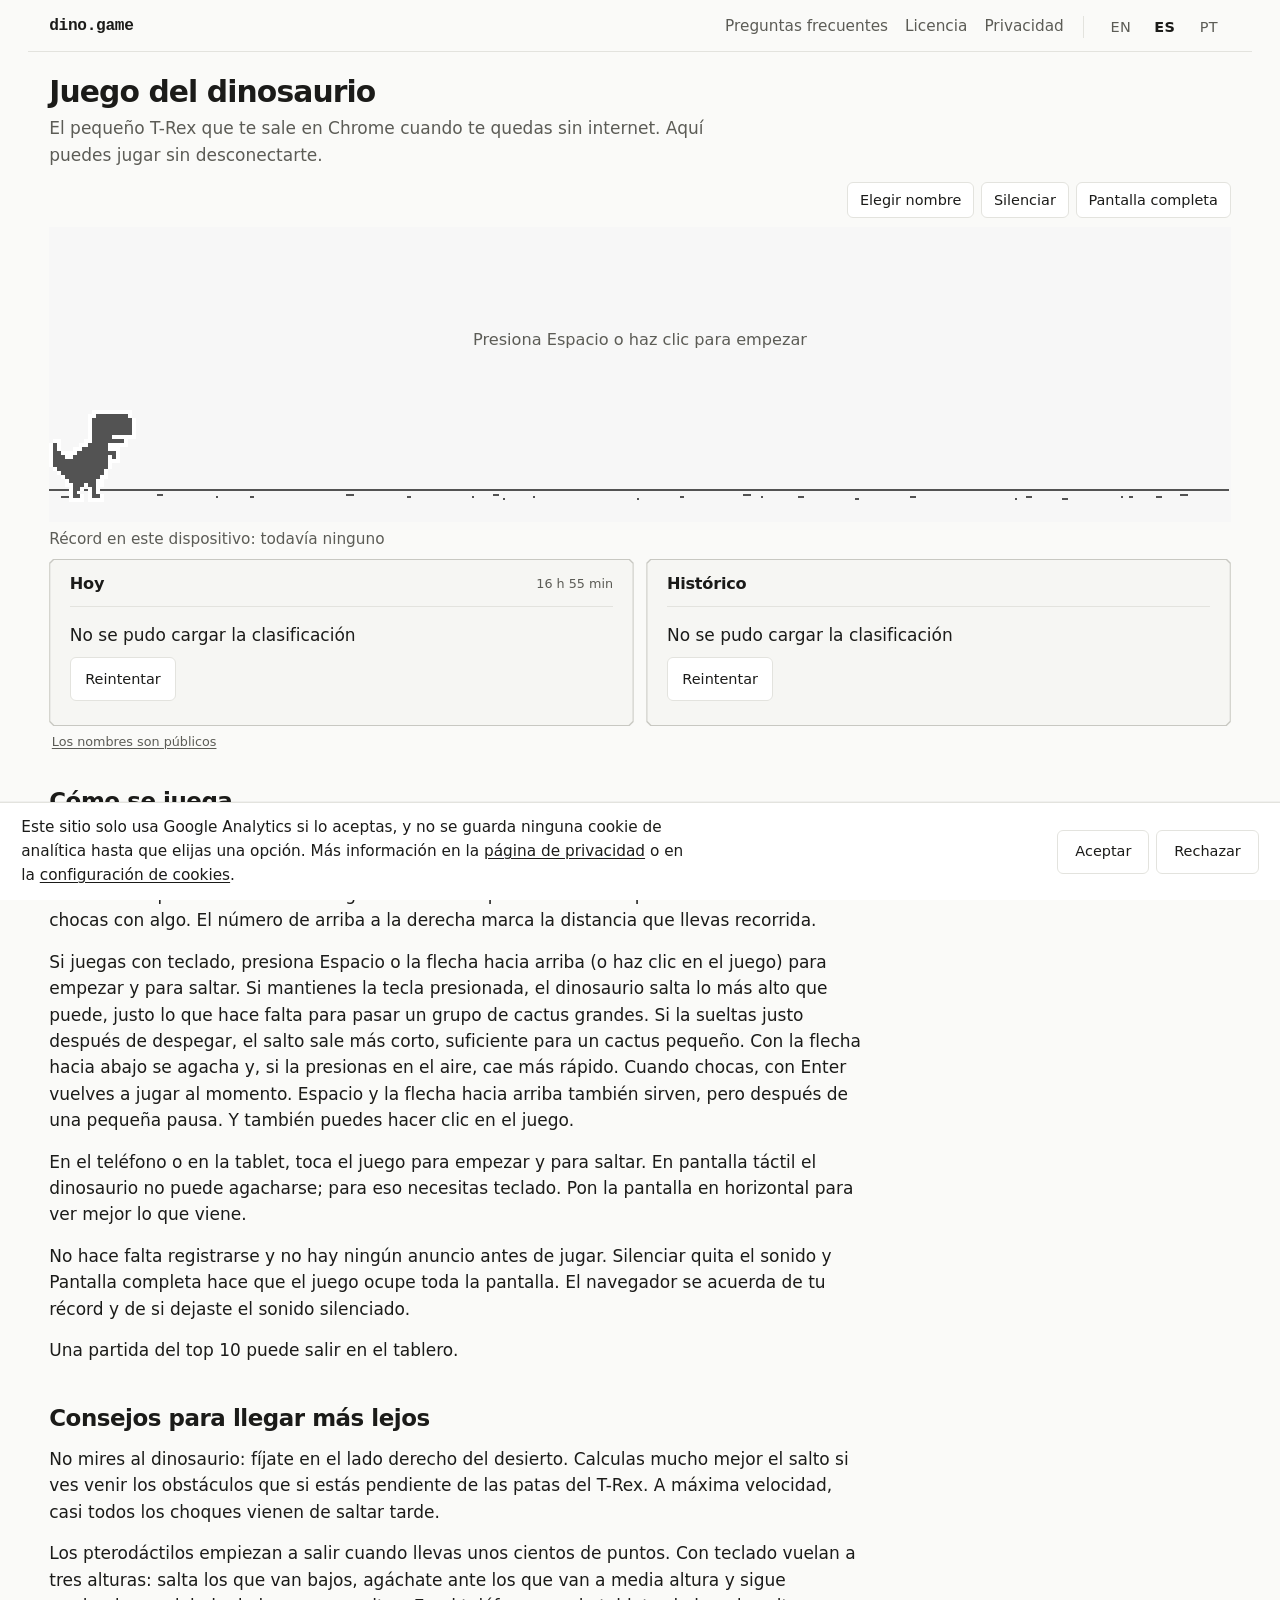
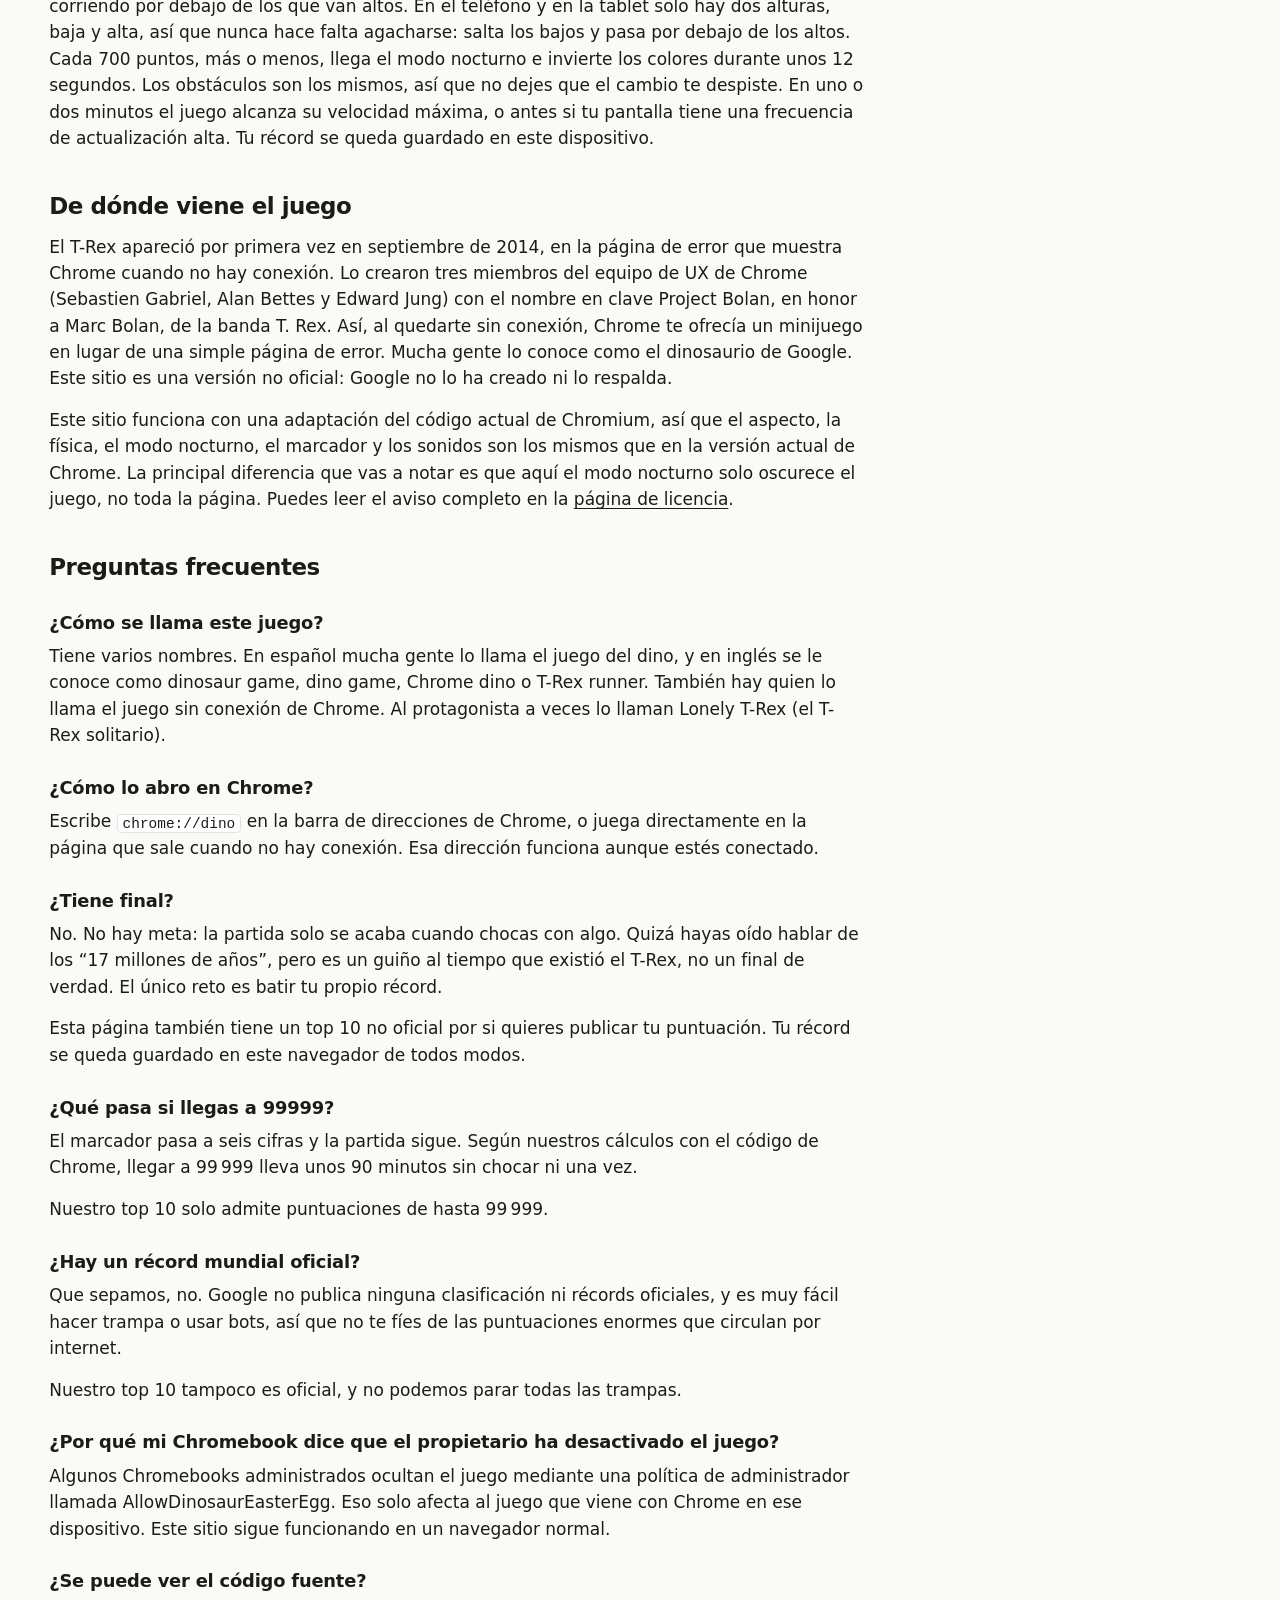
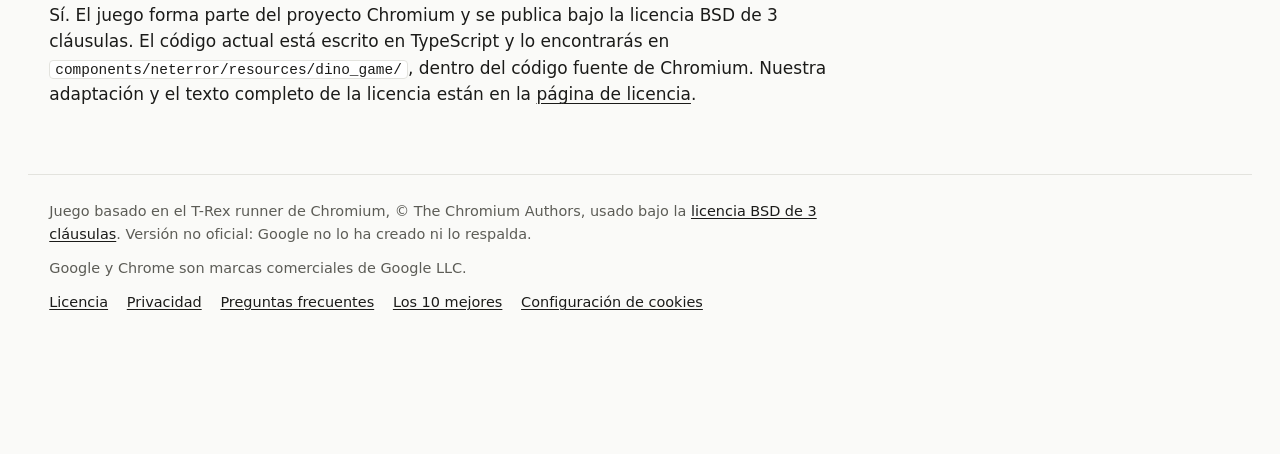
==== commit c09beb12: "Preview: leaderboard v2.2 review round (site 359241f, API 5bddf18)" ====
--- a/es/index.html
+++ b/es/index.html
@@ -122,7 +122,7 @@
             "name": "¿Qué pasa si llegas a 99999?",
             "acceptedAnswer": {
               "@type": "Answer",
-              "text": "El marcador pasa a seis cifras y la partida sigue. Según nuestros cálculos con el código de Chrome, llegar a 99999 lleva unos 90 minutos sin chocar ni una vez. Nuestro top 10 solo admite puntuaciones de hasta 99999."
+              "text": "El marcador pasa a seis cifras y la partida sigue. Según nuestros cálculos con el código de Chrome, llegar a 99 999 lleva unos 90 minutos sin chocar ni una vez. Nuestro top 10 solo admite puntuaciones de hasta 99 999."
             }
           },
           {
@@ -184,12 +184,12 @@
     "allTime": "Histórico",
     "countdown": "Se reinicia en {time}",
     "countdownShort": "{h} h {m} min",
-    "countdownMinutes": "en {m} min",
+    "countdownMinutes": "{m} min",
     "hour": "hora",
     "hours": "horas",
     "minute": "minuto",
     "minutes": "minutos",
-    "and": " ",
+    "and": " y ",
     "you": "tú",
     "qualifyToday": "¡Estás en el top 10 de hoy!",
     "qualifyAll": "¡Estás en el top 10 histórico!",
@@ -222,15 +222,15 @@
     "rateError": "Demasiados intentos. Espera un minuto.",
     "ordinal": "dot",
     "thousands": " ",
-    "howToPlayNote": "Si entras en el top 10, puedes publicar tu partida en la clasificación. Solo te pedimos un nombre.",
-    "faqEnd": "En esta página también hay un top 10 público y no oficial, pero tu récord en este dispositivo siempre es tuyo.",
-    "faqRecord": "El top 10 de esta página es cosa nuestra: no es oficial y no podemos garantizar que nadie haga trampas.",
+    "howToPlayNote": "Una partida del top 10 puede salir en el tablero.",
+    "faqEnd": "Esta página también tiene un top 10 no oficial por si quieres publicar tu puntuación. Tu récord se queda guardado en este navegador de todos modos.",
+    "faqRecord": "Nuestro top 10 tampoco es oficial, y no podemos parar todas las trampas.",
     "footerLink": "Los 10 mejores",
     "saved": "Guardado.",
     "newBestPlain": "Nuevo récord.",
     "overCap": "La clasificación solo llega hasta 99 999, así que esta partida no se puede publicar.",
-    "faqCap": "Nuestro top 10 solo admite puntuaciones de hasta 99999.",
-    "setName": "Nombre",
+    "faqCap": "Nuestro top 10 solo admite puntuaciones de hasta 99 999.",
+    "setName": "Elegir nombre",
     "saveName": "Guardar",
     "cancelName": "Cancelar",
     "changeName": "Tu nombre",
@@ -264,7 +264,7 @@
       <p class="dek">El pequeño T-Rex que te sale en Chrome cuando te quedas sin internet. Aquí puedes jugar sin desconectarte.</p>
       <div class="toolbar">
         <div class="toolbar-actions">
-          <button type="button" class="name-control board-only" id="name-control" aria-expanded="false" aria-controls="board-entry-slot" data-change="Tu nombre" data-set="Nombre"><span class="name-control-label">Nombre</span></button><script>(function(){try{var n=localStorage.getItem('dino.game.leaderboardName'),b=document.getElementById('name-control');if(n&&b){b.firstChild.textContent=n;b.setAttribute('aria-label',b.getAttribute('data-change')+', '+n);}}catch(e){}})();</script>
+          <button type="button" class="name-control board-only" id="name-control" aria-expanded="false" aria-controls="board-entry-slot" data-change="Tu nombre" data-set="Elegir nombre"><span class="name-control-label">Elegir nombre</span></button><script>(function(){try{var n=localStorage.getItem('dino.game.leaderboardName'),b=document.getElementById('name-control');if(n&&b){b.firstChild.textContent=n;b.setAttribute('aria-label',b.getAttribute('data-change')+', '+n);}}catch(e){}})();</script>
           <button type="button" id="mute-button" aria-pressed="false">Silenciar</button>
           <button type="button" id="fullscreen-button" aria-pressed="false">Pantalla completa</button>
         </div>
@@ -322,7 +322,7 @@
       <p>Si juegas con teclado, presiona Espacio o la flecha hacia arriba (o haz clic en el juego) para empezar y para saltar. Si mantienes la tecla presionada, el dinosaurio salta lo más alto que puede, justo lo que hace falta para pasar un grupo de cactus grandes. Si la sueltas justo después de despegar, el salto sale más corto, suficiente para un cactus pequeño. Con la flecha hacia abajo se agacha y, si la presionas en el aire, cae más rápido. Cuando chocas, con Enter vuelves a jugar al momento. Espacio y la flecha hacia arriba también sirven, pero después de una pequeña pausa. Y también puedes hacer clic en el juego.</p>
       <p>En el teléfono o en la tablet, toca el juego para empezar y para saltar. En pantalla táctil el dinosaurio no puede agacharse; para eso necesitas teclado. Pon la pantalla en horizontal para ver mejor lo que viene.</p>
       <p>No hace falta registrarse y no hay ningún anuncio antes de jugar. Silenciar quita el sonido y Pantalla completa hace que el juego ocupe toda la pantalla. El navegador se acuerda de tu récord y de si dejaste el sonido silenciado.</p>
-      <p class="board-only board-note">Si entras en el top 10, puedes publicar tu partida en la clasificación. Solo te pedimos un nombre.</p>
+      <p class="board-only board-note">Una partida del top 10 puede salir en el tablero.</p>
 
       <h2>Consejos para llegar más lejos</h2>
       <p>No mires al dinosaurio: fíjate en el lado derecho del desierto. Calculas mucho mejor el salto si ves venir los obstáculos que si estás pendiente de las patas del T-Rex. A máxima velocidad, casi todos los choques vienen de saltar tarde.</p>
@@ -340,13 +340,13 @@
       <p>Escribe <span class="kbd">chrome://dino</span> en la barra de direcciones de Chrome, o juega directamente en la página que sale cuando no hay conexión. Esa dirección funciona aunque estés conectado.</p>
       <h3>¿Tiene final?</h3>
       <p>No. No hay meta: la partida solo se acaba cuando chocas con algo. Quizá hayas oído hablar de los “17 millones de años”, pero es un guiño al tiempo que existió el T-Rex, no un final de verdad. El único reto es batir tu propio récord.</p>
-      <p class="board-only">En esta página también hay un top 10 público y no oficial, pero tu récord en este dispositivo siempre es tuyo.</p>
+      <p class="board-only">Esta página también tiene un top 10 no oficial por si quieres publicar tu puntuación. Tu récord se queda guardado en este navegador de todos modos.</p>
       <h3>¿Qué pasa si llegas a 99999?</h3>
-      <p>El marcador pasa a seis cifras y la partida sigue. Según nuestros cálculos con el código de Chrome, llegar a 99999 lleva unos 90 minutos sin chocar ni una vez.</p>
-      <p class="board-only">Nuestro top 10 solo admite puntuaciones de hasta 99999.</p>
+      <p>El marcador pasa a seis cifras y la partida sigue. Según nuestros cálculos con el código de Chrome, llegar a 99 999 lleva unos 90 minutos sin chocar ni una vez.</p>
+      <p class="board-only">Nuestro top 10 solo admite puntuaciones de hasta 99 999.</p>
       <h3>¿Hay un récord mundial oficial?</h3>
       <p>Que sepamos, no. Google no publica ninguna clasificación ni récords oficiales, y es muy fácil hacer trampa o usar bots, así que no te fíes de las puntuaciones enormes que circulan por internet.</p>
-      <p class="board-only">El top 10 de esta página es cosa nuestra: no es oficial y no podemos garantizar que nadie haga trampas.</p>
+      <p class="board-only">Nuestro top 10 tampoco es oficial, y no podemos parar todas las trampas.</p>
       <h3>¿Por qué mi Chromebook dice que el propietario ha desactivado el juego?</h3>
       <p>Algunos Chromebooks administrados ocultan el juego mediante una política de administrador llamada AllowDinosaurEasterEgg. Eso solo afecta al juego que viene con Chrome en ese dispositivo. Este sitio sigue funcionando en un navegador normal.</p>
       <h3>¿Se puede ver el código fuente?</h3>
--- a/css/site.css
+++ b/css/site.css
@@ -278,7 +278,10 @@
   min-height: 36px;
 }
 
-.toolbar button:hover,
+.toolbar button:hover {
+  border-color: #b9b9b2;
+}
+
 .toolbar button:focus-visible {
   border-color: #b9b9b2;
   outline: 2px solid #1b1b19;
@@ -1068,6 +1071,13 @@
   white-space: nowrap;
 }
 
+/* Tester info: the confirm's own buttons are at least 24px tall with real
+   padding on a mouse too (touch gets 44px below). */
+.row-confirm .confirm-btn--quiet {
+  min-height: 24px;
+  padding: 0.25rem 0.5rem;
+}
+
 /* 44px hit area without taking 44px of room. */
 .row-action::before,
 .confirm-btn--quiet::before {
@@ -1303,14 +1313,93 @@
 html.lb-text-large .place-score { font-size: min(0.9rem, 5vw); }
 html.lb-text-large .step-rank { font-size: 0.55rem; }
 html.lb-text-large .place-dino { width: 36px; height: 38px; }
-/* The list's name column gives way first at 200% text, so the score never
-   pushes the row sideways; names ellipsise, the full name is in the label. */
-html.lb-text-large .board-row .row-btn { grid-template-columns: 1.7rem minmax(0, 1fr) max-content; }
-/* At 320 with 200% text there is no room for name and score side by side:
-   the score drops under the name so the name keeps the full width. */
-@media (max-width: 359px) {
-  html.lb-text-large .board-row .row-btn { grid-template-columns: 1.7rem minmax(0, 1fr); row-gap: 0; }
-  html.lb-text-large .board-row .board-score { grid-column: 2; }
+/* UI/UX 6cd32a6 must-fix: at 200% text names wrap to two lines instead of
+   collapsing to "Wo...", the board's side padding is capped in px so the
+   doubled rem padding doesn't starve the columns, and list scores sit under
+   the name at every width. Full names stay in each row's aria-label. */
+html.lb-text-large .board {
+  padding-left: 12px;
+  padding-right: 12px;
+}
+
+html.lb-text-large .place-name,
+html.lb-text-large .board-name {
+  white-space: normal;
+  overflow: hidden;
+  display: -webkit-box;
+  -webkit-box-orient: vertical;
+  -webkit-line-clamp: 2;
+  line-clamp: 2;
+  overflow-wrap: anywhere;
+  word-break: break-word;
+  line-height: 1.15;
+  max-width: 100%;
+  padding-left: 0;
+  padding-right: 0;
+}
+
+html.lb-text-large .place-score {
+  white-space: nowrap;
+  max-width: 100%;
+}
+
+html.lb-text-large .board-row .row-btn {
+  grid-template-columns: 1.7rem minmax(0, 1fr);
+}
+
+html.lb-text-large .board-row .board-score {
+  grid-column: 2;
+  justify-self: start;
+}
+
+/* Below 48rem: stacked hero. 1st full width on top, 2nd and 3rd side by
+   side underneath, both left-aligned. From 48rem the 2-1-3 podium stays. */
+@media (max-width: 47.99rem) {
+  html.lb-text-large .podium,
+  html.lb-text-large .podium-steps {
+    grid-template-columns: 1fr 1fr;
+    grid-template-areas:
+      "p1 p1"
+      "p2 p3";
+    align-items: end;
+    column-gap: 0.45rem;
+  }
+  html.lb-text-large .podium-wrap {
+    --p1: 64px;
+    --p2: 48px;
+    --p3: 48px;
+  }
+  html.lb-text-large .place--1 {
+    text-align: center;
+    align-items: center;
+  }
+  html.lb-text-large .place--2,
+  html.lb-text-large .place--3 {
+    text-align: left;
+    align-items: flex-start;
+  }
+  html.lb-text-large .place--1 .place-name { font-size: 0.8rem; }
+  html.lb-text-large .place-name { font-size: 0.7rem; }
+  /* Stacked, the columns are wide again: full score sizes, no vw cap. */
+  html.lb-text-large .place--1 { padding-bottom: calc(var(--p1) + var(--score-gap)); }
+  html.lb-text-large .place--1 .place-score { font-size: 1.25rem; }
+  html.lb-text-large .place-score { font-size: 0.9rem; }
+}
+
+/* Tester N6: on a phone at normal text size a long podium name wraps to a
+   second line instead of cutting at about 8 characters, the same treatment
+   as 200% text (UI/UX 6cd32a6). Short names are unchanged. */
+@media (max-width: 47.99rem) {
+  .place-name {
+    white-space: normal;
+    display: -webkit-box;
+    -webkit-box-orient: vertical;
+    -webkit-line-clamp: 2;
+    line-clamp: 2;
+    overflow-wrap: anywhere;
+    word-break: break-word;
+    line-height: 1.15;
+  }
 }
 
 /* ---- v2.2 toolbar name control: quiet, before Mute ---- */
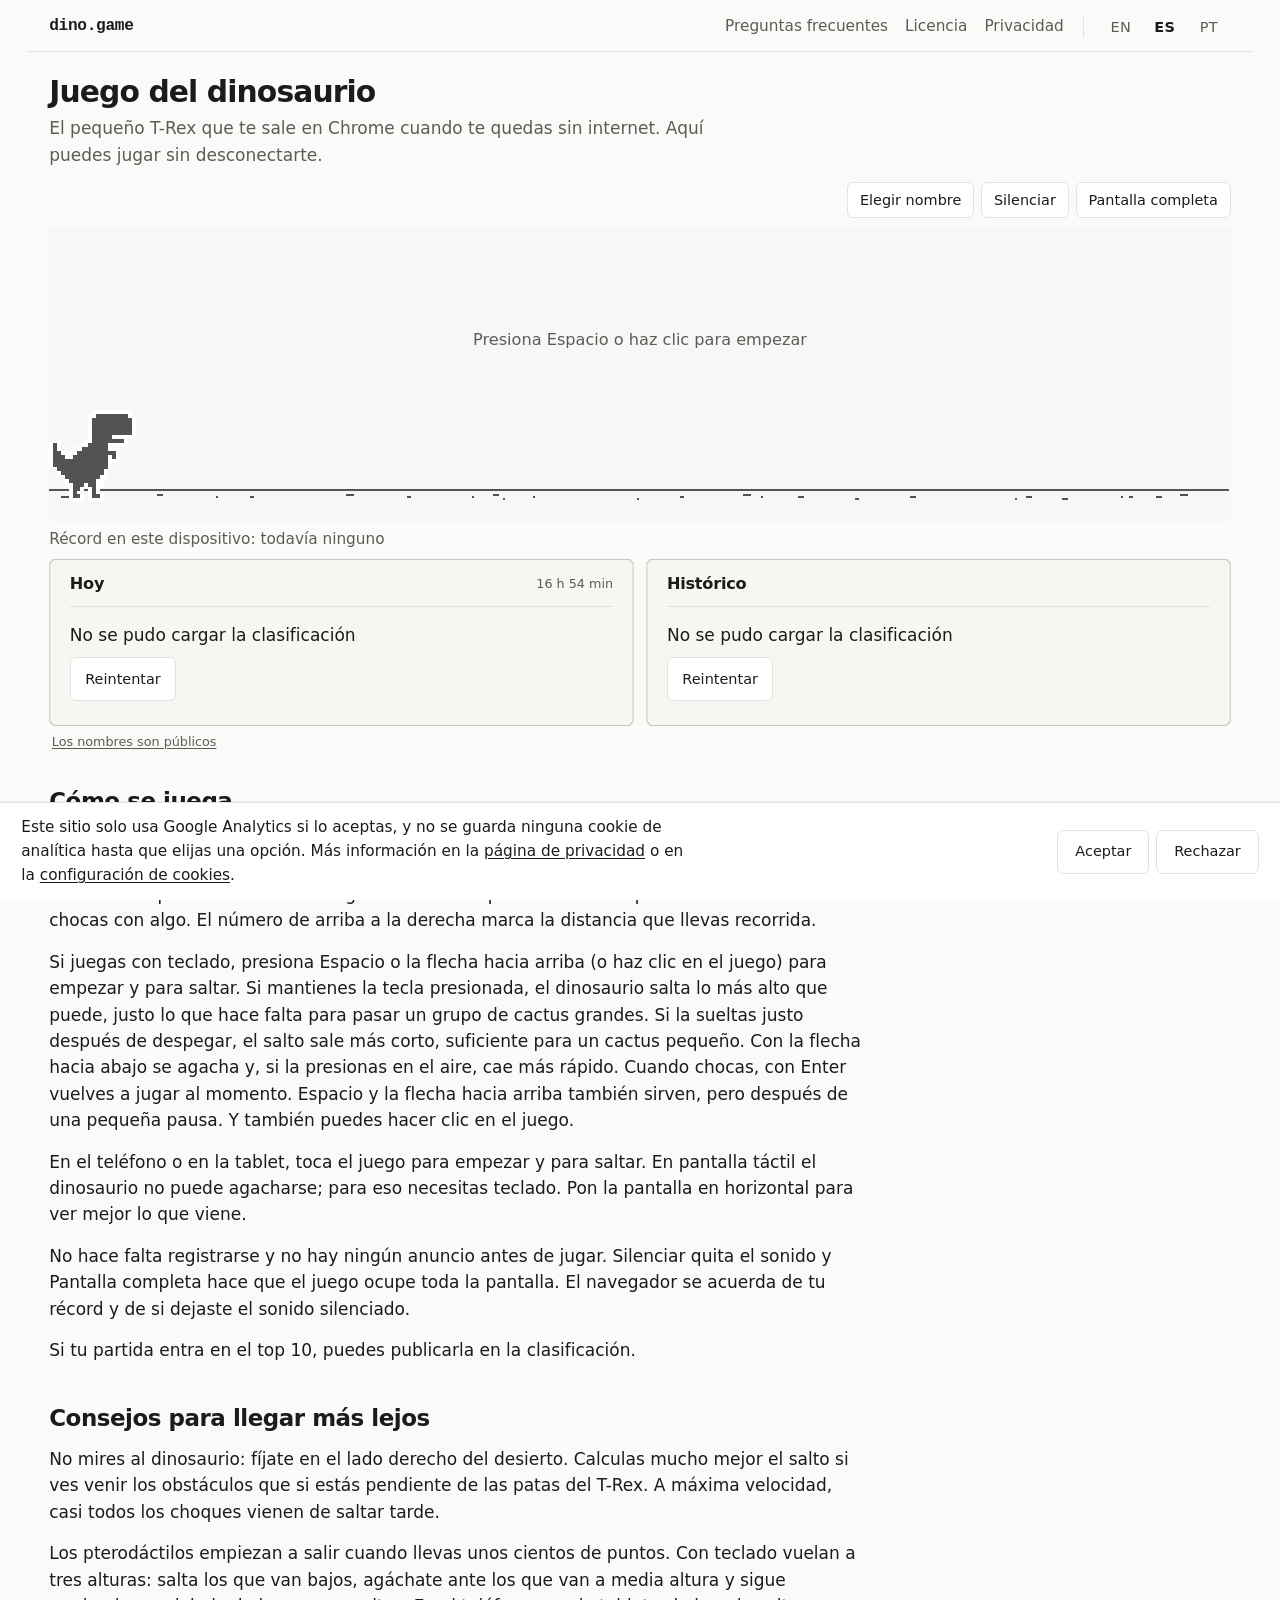
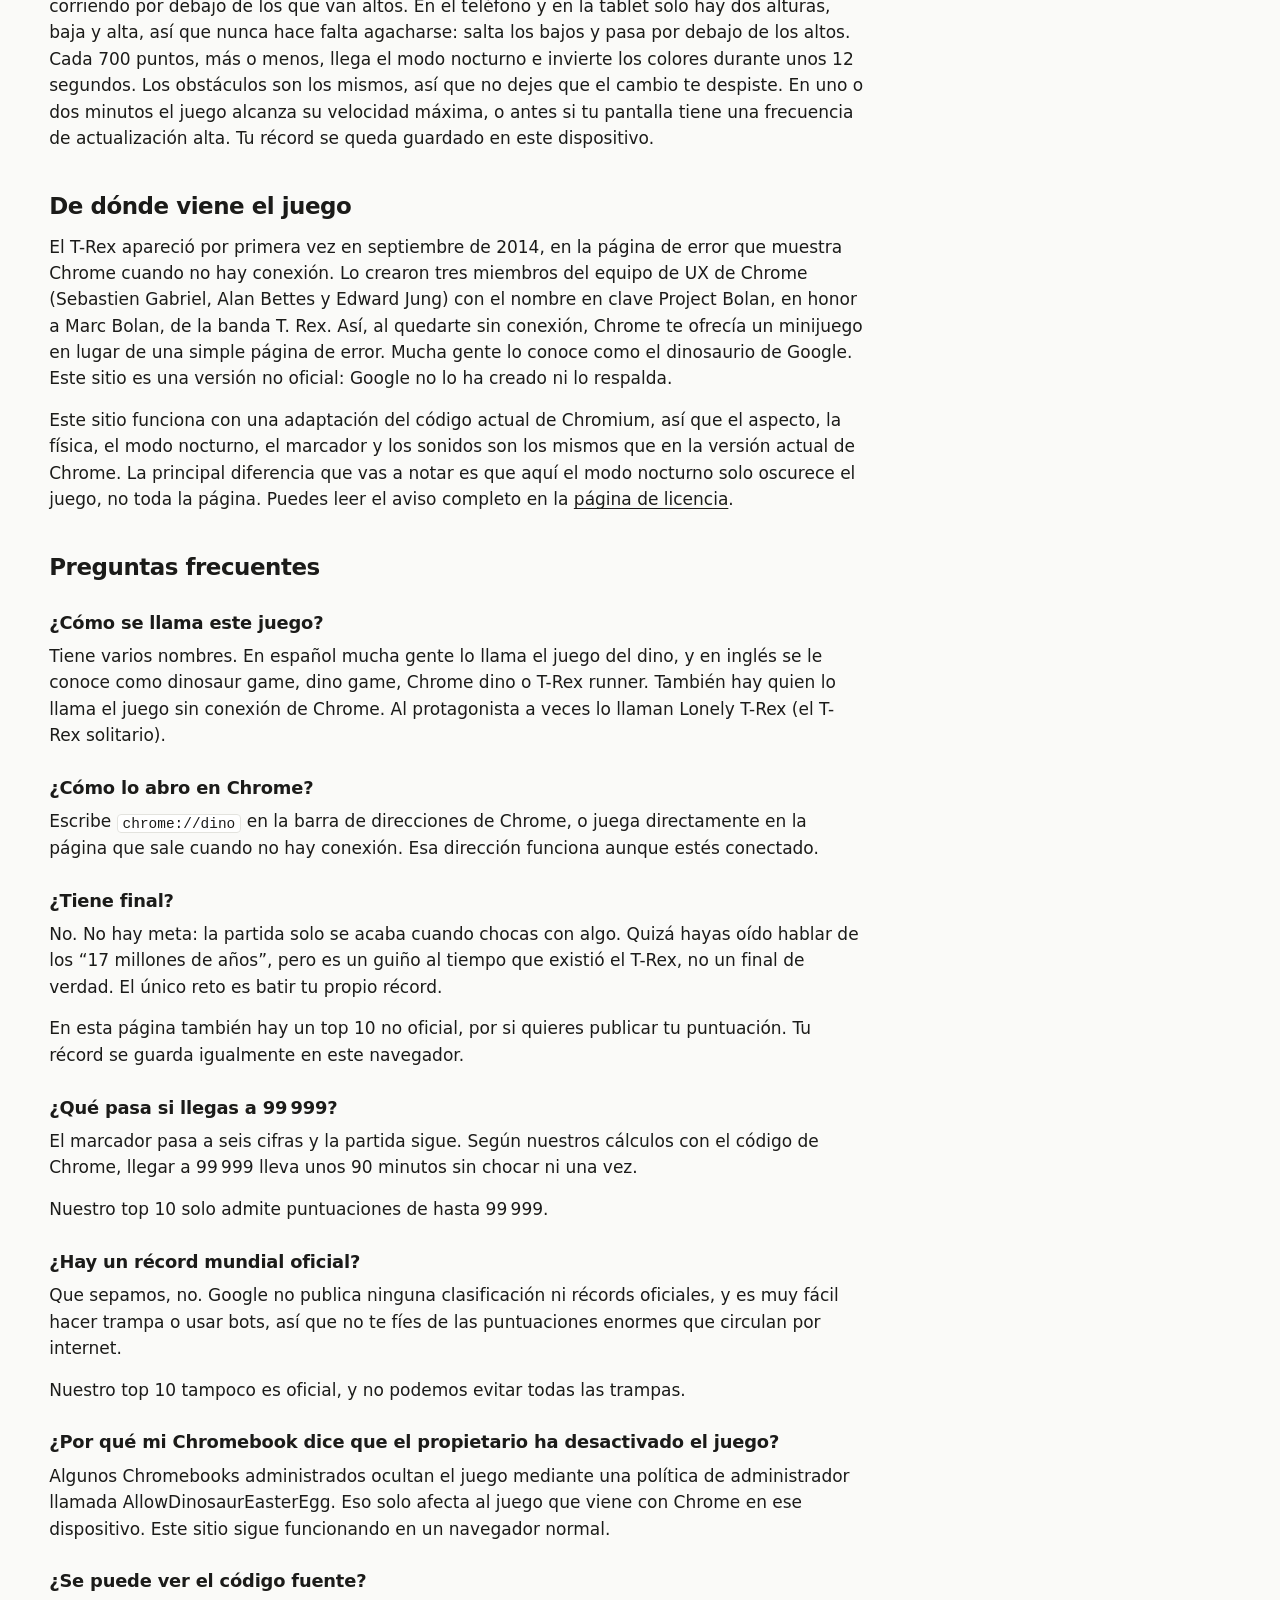
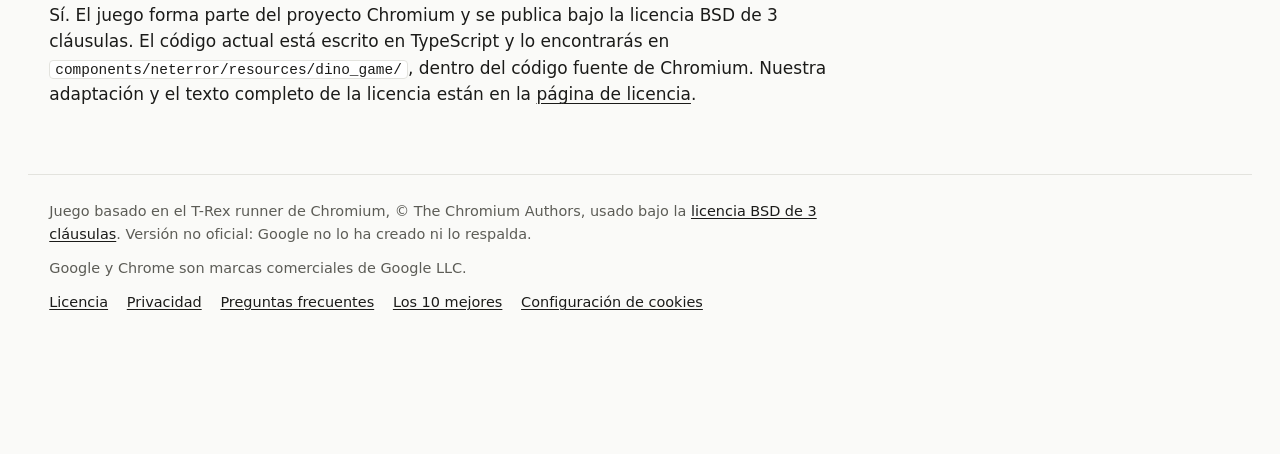
==== commit 755731ca: "Preview: ES/PT-BR sign-off, Legal network wording, 200% nits (site 9108b06)" ====
--- a/es/index.html
+++ b/es/index.html
@@ -119,7 +119,7 @@
           },
           {
             "@type": "Question",
-            "name": "¿Qué pasa si llegas a 99999?",
+            "name": "¿Qué pasa si llegas a 99 999?",
             "acceptedAnswer": {
               "@type": "Answer",
               "text": "El marcador pasa a seis cifras y la partida sigue. Según nuestros cálculos con el código de Chrome, llegar a 99 999 lleva unos 90 minutos sin chocar ni una vez. Nuestro top 10 solo admite puntuaciones de hasta 99 999."
@@ -222,9 +222,9 @@
     "rateError": "Demasiados intentos. Espera un minuto.",
     "ordinal": "dot",
     "thousands": " ",
-    "howToPlayNote": "Una partida del top 10 puede salir en el tablero.",
-    "faqEnd": "Esta página también tiene un top 10 no oficial por si quieres publicar tu puntuación. Tu récord se queda guardado en este navegador de todos modos.",
-    "faqRecord": "Nuestro top 10 tampoco es oficial, y no podemos parar todas las trampas.",
+    "howToPlayNote": "Si tu partida entra en el top 10, puedes publicarla en la clasificación.",
+    "faqEnd": "En esta página también hay un top 10 no oficial, por si quieres publicar tu puntuación. Tu récord se guarda igualmente en este navegador.",
+    "faqRecord": "Nuestro top 10 tampoco es oficial, y no podemos evitar todas las trampas.",
     "footerLink": "Los 10 mejores",
     "saved": "Guardado.",
     "newBestPlain": "Nuevo récord.",
@@ -322,7 +322,7 @@
       <p>Si juegas con teclado, presiona Espacio o la flecha hacia arriba (o haz clic en el juego) para empezar y para saltar. Si mantienes la tecla presionada, el dinosaurio salta lo más alto que puede, justo lo que hace falta para pasar un grupo de cactus grandes. Si la sueltas justo después de despegar, el salto sale más corto, suficiente para un cactus pequeño. Con la flecha hacia abajo se agacha y, si la presionas en el aire, cae más rápido. Cuando chocas, con Enter vuelves a jugar al momento. Espacio y la flecha hacia arriba también sirven, pero después de una pequeña pausa. Y también puedes hacer clic en el juego.</p>
       <p>En el teléfono o en la tablet, toca el juego para empezar y para saltar. En pantalla táctil el dinosaurio no puede agacharse; para eso necesitas teclado. Pon la pantalla en horizontal para ver mejor lo que viene.</p>
       <p>No hace falta registrarse y no hay ningún anuncio antes de jugar. Silenciar quita el sonido y Pantalla completa hace que el juego ocupe toda la pantalla. El navegador se acuerda de tu récord y de si dejaste el sonido silenciado.</p>
-      <p class="board-only board-note">Una partida del top 10 puede salir en el tablero.</p>
+      <p class="board-only board-note">Si tu partida entra en el top 10, puedes publicarla en la clasificación.</p>
 
       <h2>Consejos para llegar más lejos</h2>
       <p>No mires al dinosaurio: fíjate en el lado derecho del desierto. Calculas mucho mejor el salto si ves venir los obstáculos que si estás pendiente de las patas del T-Rex. A máxima velocidad, casi todos los choques vienen de saltar tarde.</p>
@@ -340,13 +340,13 @@
       <p>Escribe <span class="kbd">chrome://dino</span> en la barra de direcciones de Chrome, o juega directamente en la página que sale cuando no hay conexión. Esa dirección funciona aunque estés conectado.</p>
       <h3>¿Tiene final?</h3>
       <p>No. No hay meta: la partida solo se acaba cuando chocas con algo. Quizá hayas oído hablar de los “17 millones de años”, pero es un guiño al tiempo que existió el T-Rex, no un final de verdad. El único reto es batir tu propio récord.</p>
-      <p class="board-only">Esta página también tiene un top 10 no oficial por si quieres publicar tu puntuación. Tu récord se queda guardado en este navegador de todos modos.</p>
-      <h3>¿Qué pasa si llegas a 99999?</h3>
+      <p class="board-only">En esta página también hay un top 10 no oficial, por si quieres publicar tu puntuación. Tu récord se guarda igualmente en este navegador.</p>
+      <h3>¿Qué pasa si llegas a 99 999?</h3>
       <p>El marcador pasa a seis cifras y la partida sigue. Según nuestros cálculos con el código de Chrome, llegar a 99 999 lleva unos 90 minutos sin chocar ni una vez.</p>
       <p class="board-only">Nuestro top 10 solo admite puntuaciones de hasta 99 999.</p>
       <h3>¿Hay un récord mundial oficial?</h3>
       <p>Que sepamos, no. Google no publica ninguna clasificación ni récords oficiales, y es muy fácil hacer trampa o usar bots, así que no te fíes de las puntuaciones enormes que circulan por internet.</p>
-      <p class="board-only">Nuestro top 10 tampoco es oficial, y no podemos parar todas las trampas.</p>
+      <p class="board-only">Nuestro top 10 tampoco es oficial, y no podemos evitar todas las trampas.</p>
       <h3>¿Por qué mi Chromebook dice que el propietario ha desactivado el juego?</h3>
       <p>Algunos Chromebooks administrados ocultan el juego mediante una política de administrador llamada AllowDinosaurEasterEgg. Eso solo afecta al juego que viene con Chrome en ese dispositivo. Este sitio sigue funcionando en un navegador normal.</p>
       <h3>¿Se puede ver el código fuente?</h3>
--- a/css/site.css
+++ b/css/site.css
@@ -1386,6 +1386,49 @@
   html.lb-text-large .place-score { font-size: 0.9rem; }
 }
 
+/* UI/UX nits (v2.2 round): at 200% text the 1st-place score gets a gap
+   above the step's top line, and at 320px, where Today and All time wrap
+   onto two lines, the divider between them goes. */
+html.lb-text-large .place--1 .place-score { margin-bottom: 6px; }
+/* Stacked (below 48rem), the steps overlay shares its spare height between
+   its two rows, so step 1's top line did not track the 1st place's bottom
+   and the margin above barely showed. Step 1 is drawn by the 1st place
+   itself instead, so the score always sits 5px + 6px above its line. The
+   overlay's step 1 stays as an invisible spacer so steps 2 and 3 do not move. */
+@media (max-width: 47.99rem) {
+  html.lb-text-large .podium-steps .step--1 { visibility: hidden; }
+  html.lb-text-large .place--1::after {
+    content: "1" / "";
+    position: absolute;
+    right: 0;
+    bottom: 0;
+    left: 0;
+    z-index: -1;
+    box-sizing: border-box;
+    height: var(--p1);
+    padding-bottom: 4px;
+    display: flex;
+    align-items: flex-end;
+    justify-content: center;
+    background:
+      url("../assets/leaderboard/horizon.png") repeat-x 0 0 / 600px 12px,
+      #efefe9;
+    image-rendering: pixelated;
+    color: var(--ink-game);
+    font-family: ui-monospace, SFMono-Regular, Menlo, Consolas, monospace;
+    font-size: 0.55rem;
+    font-weight: 400;
+    letter-spacing: 0.02em;
+    line-height: 1;
+  }
+}
+@media (max-width: 22rem) {
+  html.lb-text-large .board-switch button + button {
+    border-left: 0;
+    padding-left: 0;
+  }
+}
+
 /* Tester N6: on a phone at normal text size a long podium name wraps to a
    second line instead of cutting at about 8 characters, the same treatment
    as 200% text (UI/UX 6cd32a6). Short names are unchanged. */
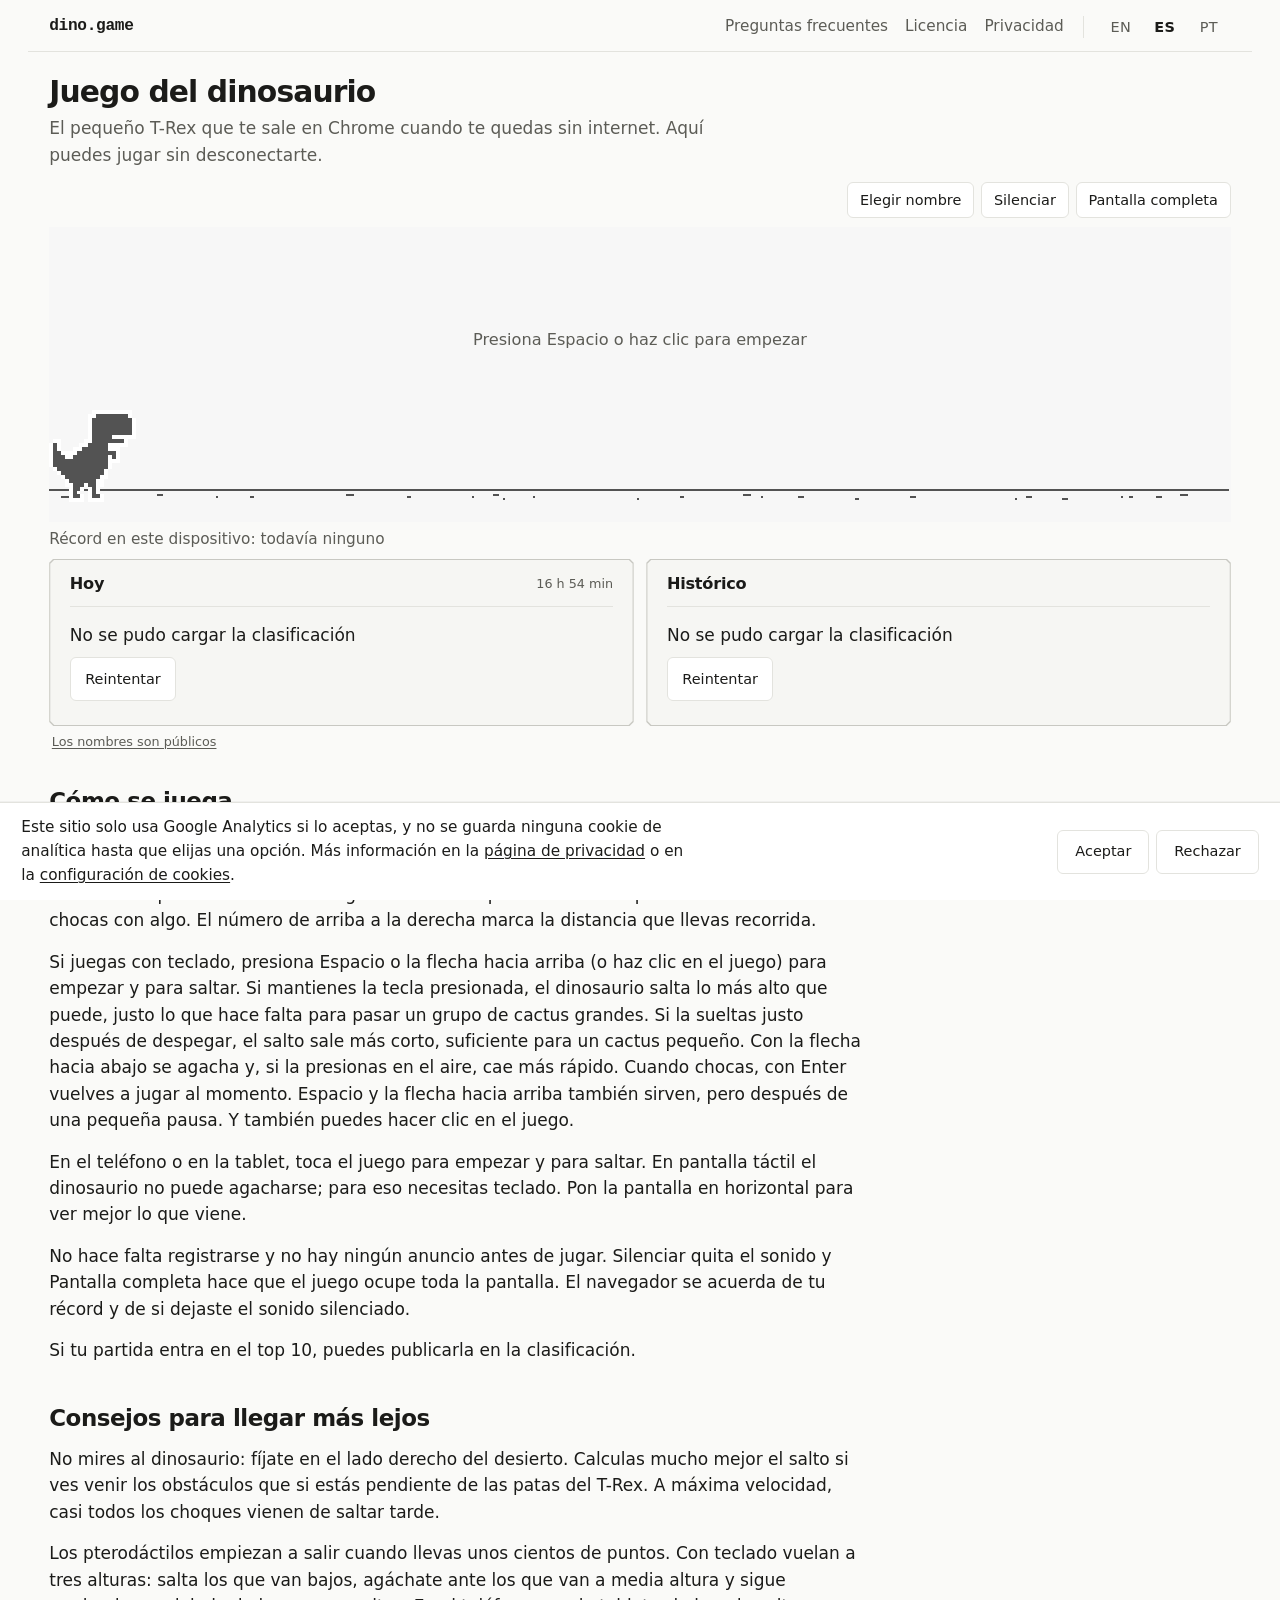
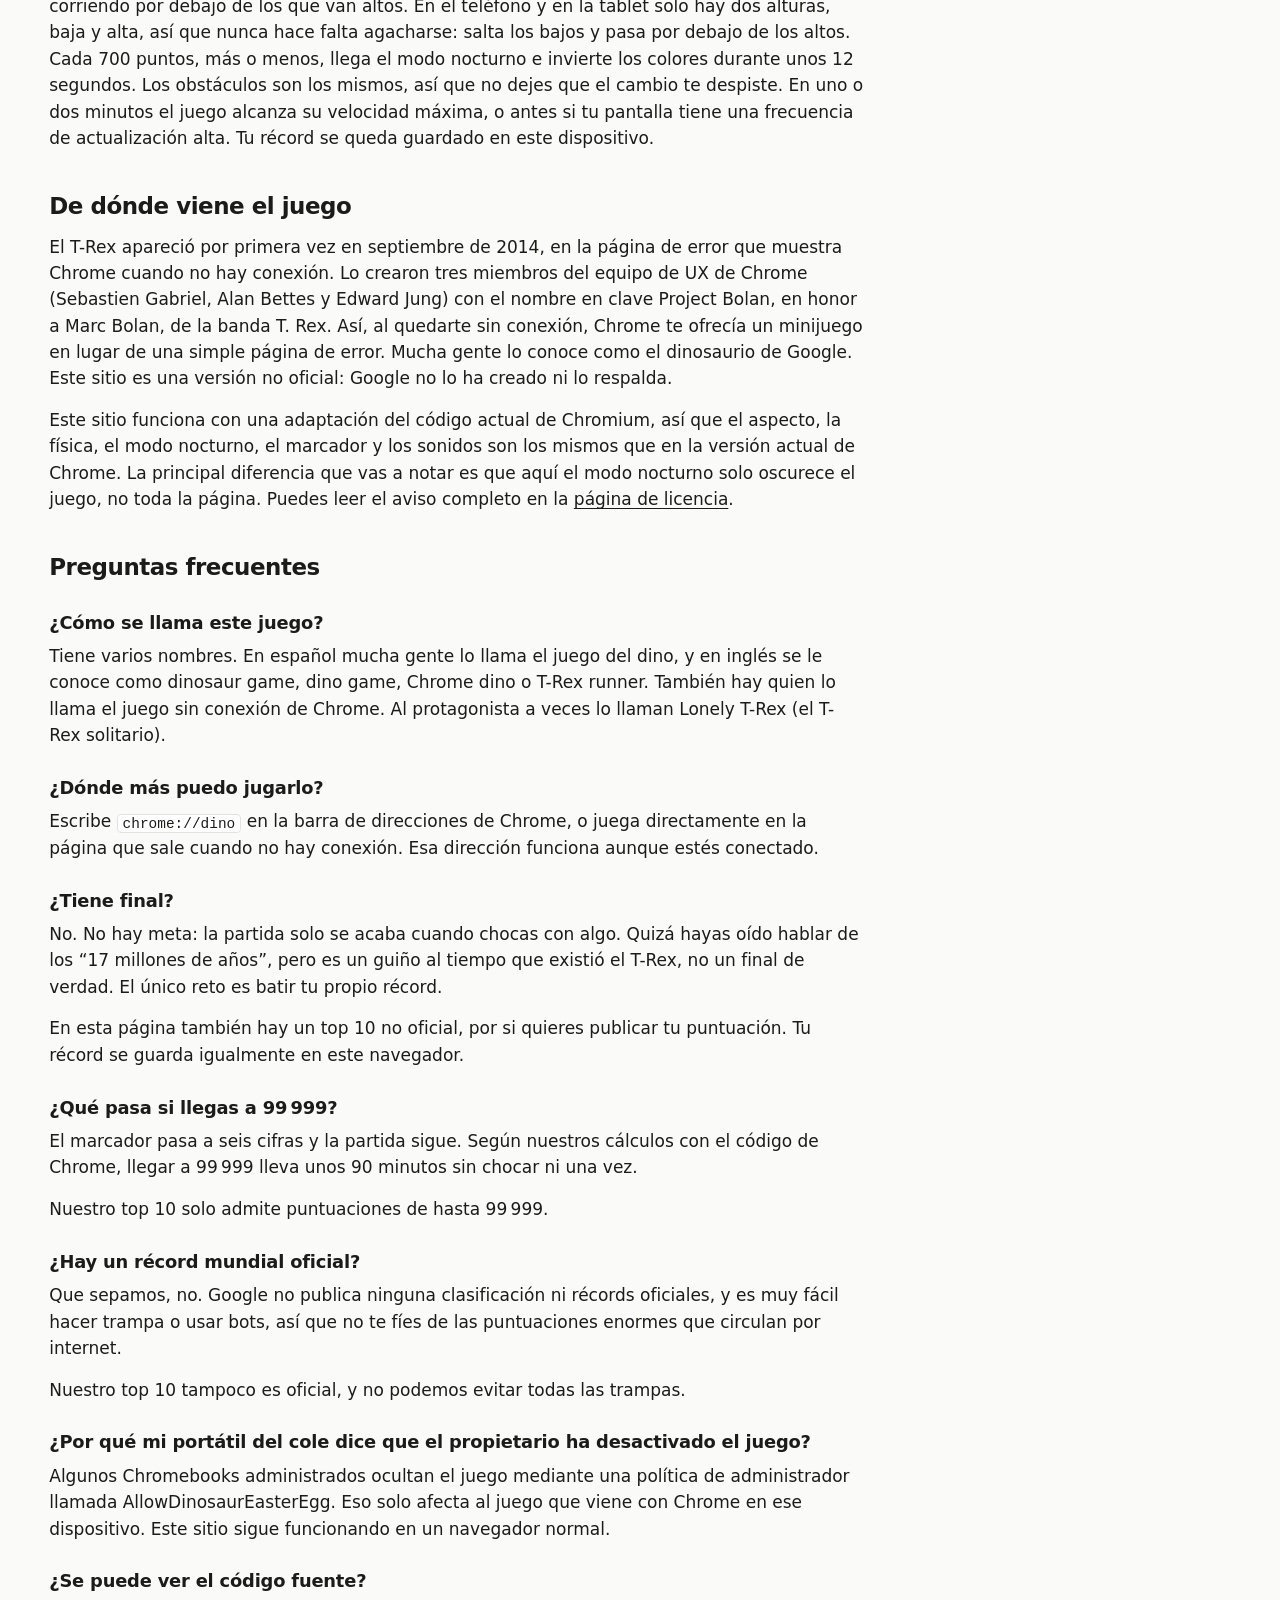
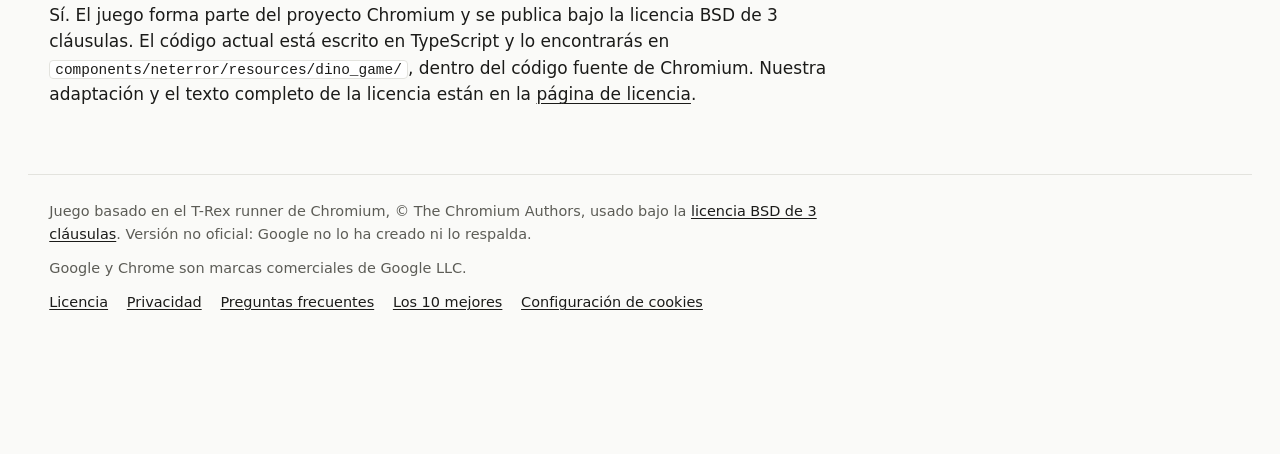
==== commit 9c22ee6c: "Preview: stored report dedupe, Legal privacy wording, R9 headings, tabs wrap, ES numbers, busy (site" ====
--- a/es/index.html
+++ b/es/index.html
@@ -103,7 +103,7 @@
           },
           {
             "@type": "Question",
-            "name": "¿Cómo lo abro en Chrome?",
+            "name": "¿Dónde más puedo jugarlo?",
             "acceptedAnswer": {
               "@type": "Answer",
               "text": "Escribe chrome://dino en la barra de direcciones de Chrome, o juega directamente en la página que sale cuando no hay conexión. Esa dirección funciona aunque estés conectado."
@@ -135,7 +135,7 @@
           },
           {
             "@type": "Question",
-            "name": "¿Por qué mi Chromebook dice que el propietario ha desactivado el juego?",
+            "name": "¿Por qué mi portátil del cole dice que el propietario ha desactivado el juego?",
             "acceptedAnswer": {
               "@type": "Answer",
               "text": "Algunos Chromebooks administrados ocultan el juego mediante una política de administrador llamada AllowDinosaurEasterEgg. Eso solo afecta al juego que viene con Chrome en ese dispositivo. Este sitio sigue funcionando en un navegador normal."
@@ -220,8 +220,10 @@
     "postFailed": "No se pudo publicar. Inténtalo otra vez.",
     "tokenError": "Esta partida no se puede publicar, pero la siguiente sí.",
     "rateError": "Demasiados intentos. Espera un minuto.",
+    "busyError": "La clasificación está muy ocupada. Inténtalo de nuevo en un minuto.",
     "ordinal": "dot",
     "thousands": " ",
+    "groupMinDigits": 5,
     "howToPlayNote": "Si tu partida entra en el top 10, puedes publicarla en la clasificación.",
     "faqEnd": "En esta página también hay un top 10 no oficial, por si quieres publicar tu puntuación. Tu récord se guarda igualmente en este navegador.",
     "faqRecord": "Nuestro top 10 tampoco es oficial, y no podemos evitar todas las trampas.",
@@ -336,7 +338,7 @@
 
       <h3>¿Cómo se llama este juego?</h3>
       <p>Tiene varios nombres. En español mucha gente lo llama el juego del dino, y en inglés se le conoce como dinosaur game, dino game, Chrome dino o T-Rex runner. También hay quien lo llama el juego sin conexión de Chrome. Al protagonista a veces lo llaman Lonely T-Rex (el T-Rex solitario).</p>
-      <h3>¿Cómo lo abro en Chrome?</h3>
+      <h3>¿Dónde más puedo jugarlo?</h3>
       <p>Escribe <span class="kbd">chrome://dino</span> en la barra de direcciones de Chrome, o juega directamente en la página que sale cuando no hay conexión. Esa dirección funciona aunque estés conectado.</p>
       <h3>¿Tiene final?</h3>
       <p>No. No hay meta: la partida solo se acaba cuando chocas con algo. Quizá hayas oído hablar de los “17 millones de años”, pero es un guiño al tiempo que existió el T-Rex, no un final de verdad. El único reto es batir tu propio récord.</p>
@@ -347,7 +349,7 @@
       <h3>¿Hay un récord mundial oficial?</h3>
       <p>Que sepamos, no. Google no publica ninguna clasificación ni récords oficiales, y es muy fácil hacer trampa o usar bots, así que no te fíes de las puntuaciones enormes que circulan por internet.</p>
       <p class="board-only">Nuestro top 10 tampoco es oficial, y no podemos evitar todas las trampas.</p>
-      <h3>¿Por qué mi Chromebook dice que el propietario ha desactivado el juego?</h3>
+      <h3>¿Por qué mi portátil del cole dice que el propietario ha desactivado el juego?</h3>
       <p>Algunos Chromebooks administrados ocultan el juego mediante una política de administrador llamada AllowDinosaurEasterEgg. Eso solo afecta al juego que viene con Chrome en ese dispositivo. Este sitio sigue funcionando en un navegador normal.</p>
       <h3>¿Se puede ver el código fuente?</h3>
       <p>Sí. El juego forma parte del proyecto Chromium y se publica bajo la licencia BSD de 3 cláusulas. El código actual está escrito en TypeScript y lo encontrarás en <span class="kbd">components/neterror/resources/dino_game/</span>, dentro del código fuente de Chromium. Nuestra adaptación y el texto completo de la licencia están en la <a href="/license/">página de licencia</a>.</p>
--- a/css/site.css
+++ b/css/site.css
@@ -1387,8 +1387,7 @@
 }
 
 /* UI/UX nits (v2.2 round): at 200% text the 1st-place score gets a gap
-   above the step's top line, and at 320px, where Today and All time wrap
-   onto two lines, the divider between them goes. */
+   above the step's top line. */
 html.lb-text-large .place--1 .place-score { margin-bottom: 6px; }
 /* Stacked (below 48rem), the steps overlay shares its spare height between
    its two rows, so step 1's top line did not track the 1st place's bottom
@@ -1422,11 +1421,20 @@
     line-height: 1;
   }
 }
-@media (max-width: 22rem) {
-  html.lb-text-large .board-switch button + button {
-    border-left: 0;
-    padding-left: 0;
-  }
+/* Today and All time: the divider goes only when they really wrap onto two
+   lines (Tester 755731c: ES/PT fit on one line at 320). The game script
+   measures with the class off and sets .board-switch--wrapped; wrapped,
+   both tabs start flush left, sharing the board content's left edge, and
+   stay stacked so dropping the padding can't flip the result. */
+.board-switch--wrapped {
+  flex-direction: column;
+  align-items: flex-start;
+}
+.board-switch--wrapped button {
+  padding-left: 0;
+}
+.board-switch.board-switch--wrapped button + button {
+  border-left: 0;
 }
 
 /* Tester N6: on a phone at normal text size a long podium name wraps to a
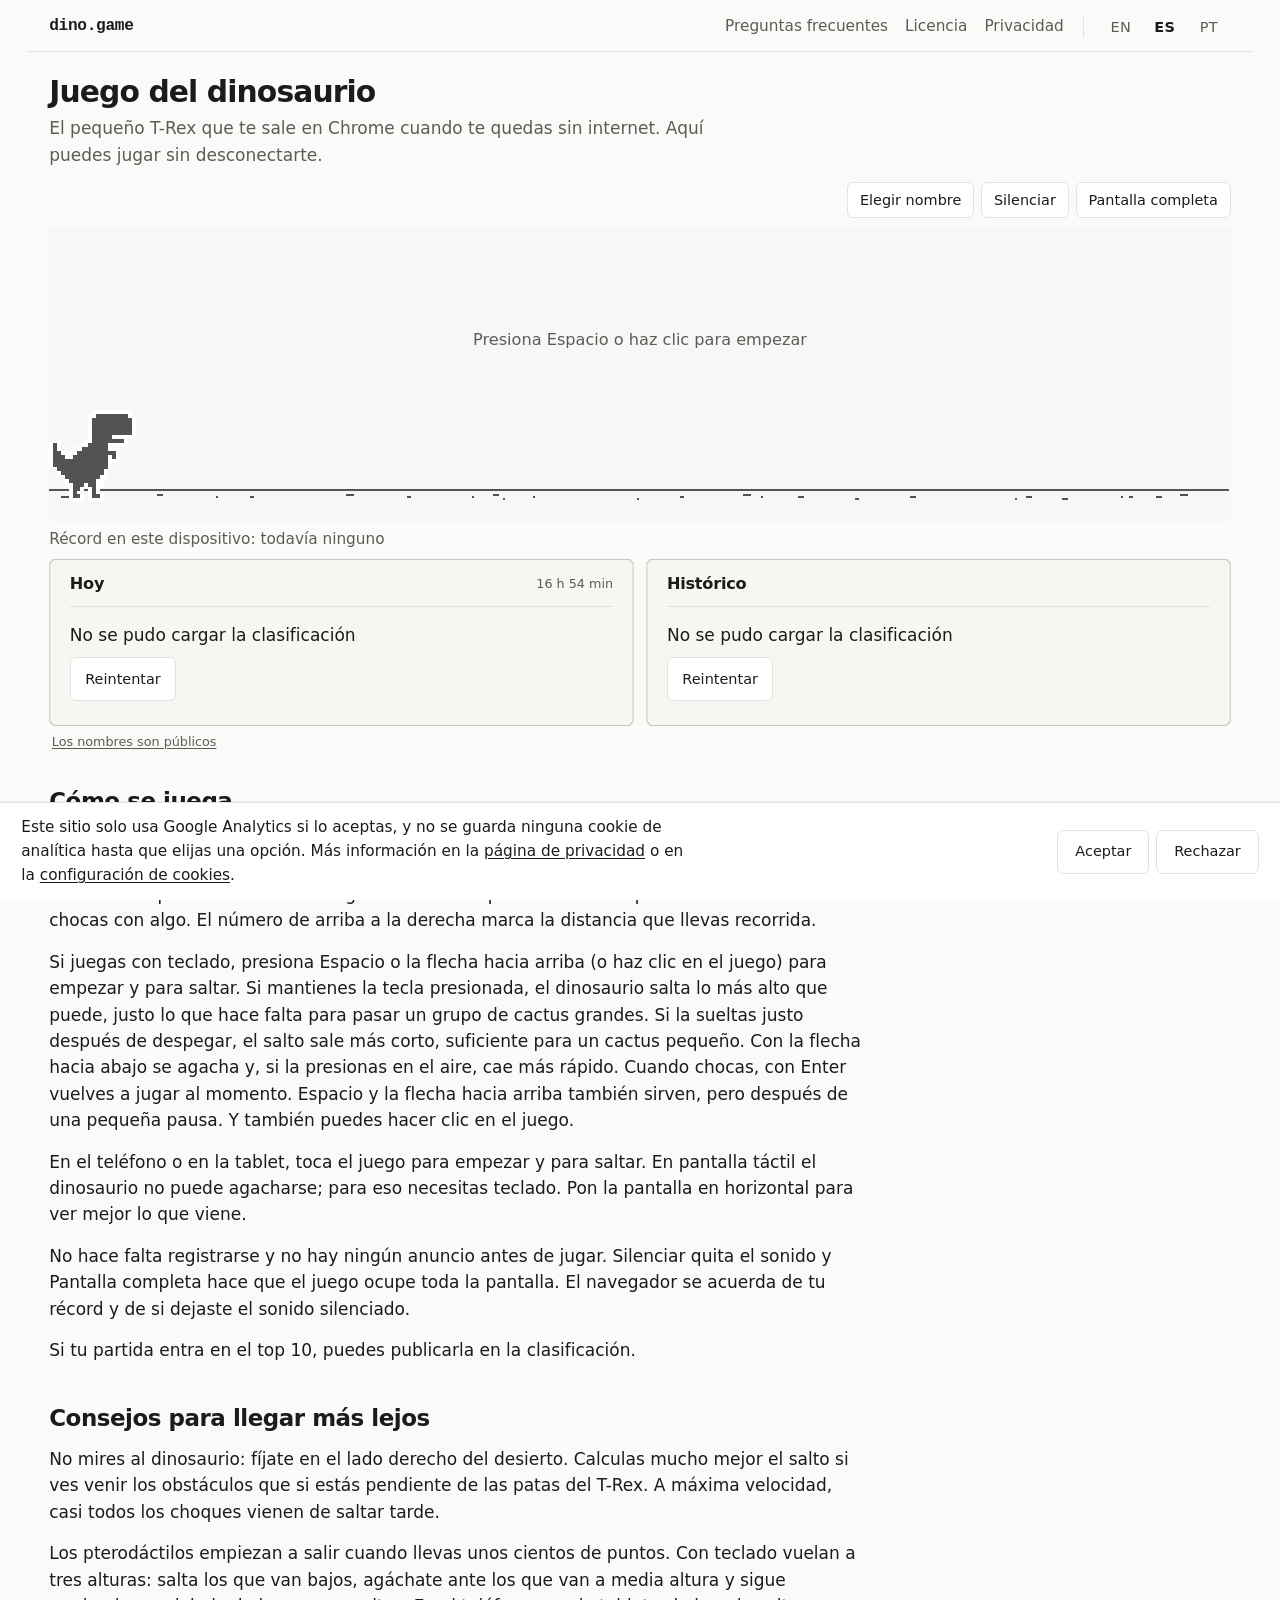
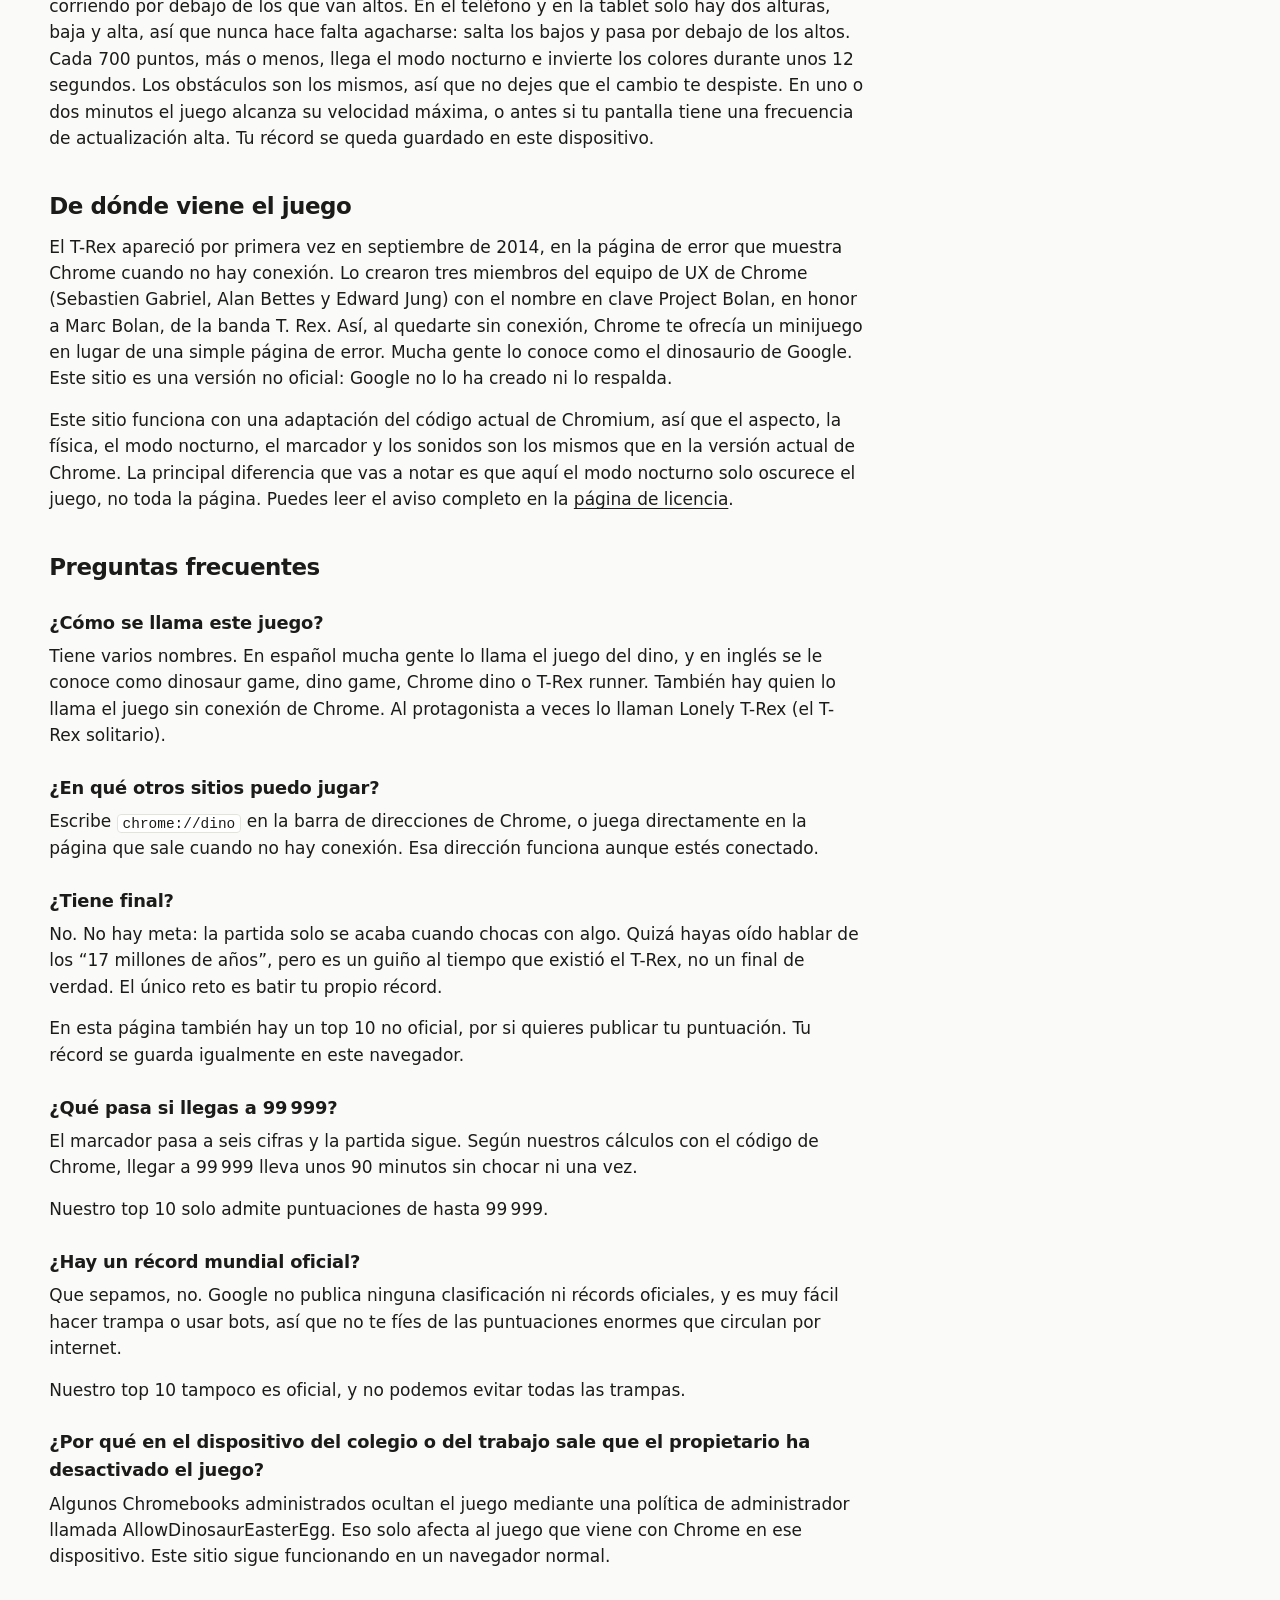
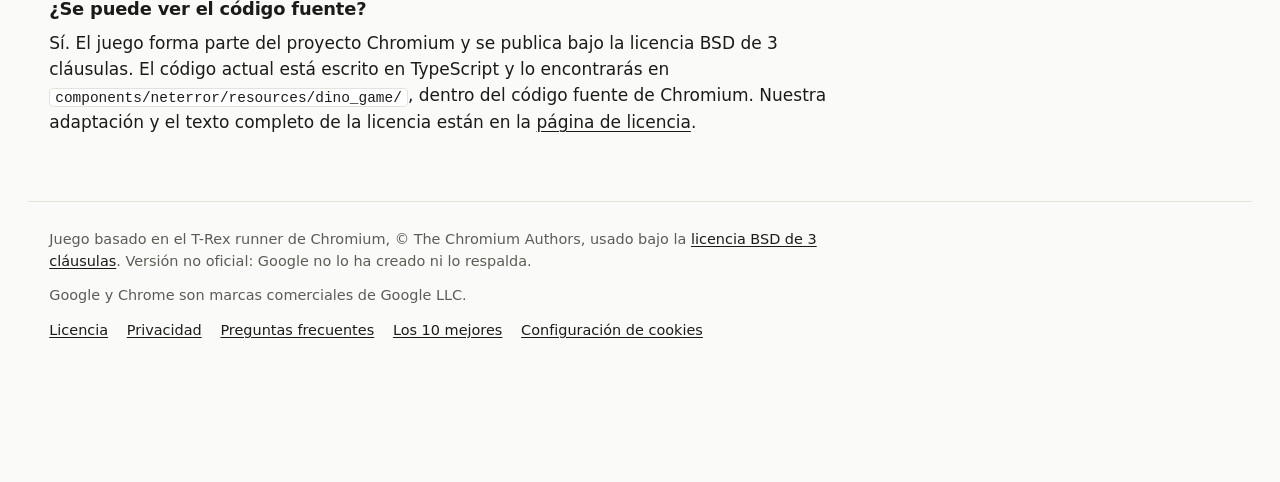
==== commit 6fbcb052: "Preview: Legal privacy v3.1, ES/PT headings, 24px row actions, share image renamed, rolling report c" ====
--- a/es/index.html
+++ b/es/index.html
@@ -103,7 +103,7 @@
           },
           {
             "@type": "Question",
-            "name": "¿Dónde más puedo jugarlo?",
+            "name": "¿En qué otros sitios puedo jugar?",
             "acceptedAnswer": {
               "@type": "Answer",
               "text": "Escribe chrome://dino en la barra de direcciones de Chrome, o juega directamente en la página que sale cuando no hay conexión. Esa dirección funciona aunque estés conectado."
@@ -135,7 +135,7 @@
           },
           {
             "@type": "Question",
-            "name": "¿Por qué mi portátil del cole dice que el propietario ha desactivado el juego?",
+            "name": "¿Por qué en el dispositivo del colegio o del trabajo sale que el propietario ha desactivado el juego?",
             "acceptedAnswer": {
               "@type": "Answer",
               "text": "Algunos Chromebooks administrados ocultan el juego mediante una política de administrador llamada AllowDinosaurEasterEgg. Eso solo afecta al juego que viene con Chrome en ese dispositivo. Este sitio sigue funcionando en un navegador normal."
@@ -220,7 +220,7 @@
     "postFailed": "No se pudo publicar. Inténtalo otra vez.",
     "tokenError": "Esta partida no se puede publicar, pero la siguiente sí.",
     "rateError": "Demasiados intentos. Espera un minuto.",
-    "busyError": "La clasificación está muy ocupada. Inténtalo de nuevo en un minuto.",
+    "busyError": "La clasificación está saturada en este momento. Inténtalo de nuevo en un minuto.",
     "ordinal": "dot",
     "thousands": " ",
     "groupMinDigits": 5,
@@ -338,7 +338,7 @@
 
       <h3>¿Cómo se llama este juego?</h3>
       <p>Tiene varios nombres. En español mucha gente lo llama el juego del dino, y en inglés se le conoce como dinosaur game, dino game, Chrome dino o T-Rex runner. También hay quien lo llama el juego sin conexión de Chrome. Al protagonista a veces lo llaman Lonely T-Rex (el T-Rex solitario).</p>
-      <h3>¿Dónde más puedo jugarlo?</h3>
+      <h3>¿En qué otros sitios puedo jugar?</h3>
       <p>Escribe <span class="kbd">chrome://dino</span> en la barra de direcciones de Chrome, o juega directamente en la página que sale cuando no hay conexión. Esa dirección funciona aunque estés conectado.</p>
       <h3>¿Tiene final?</h3>
       <p>No. No hay meta: la partida solo se acaba cuando chocas con algo. Quizá hayas oído hablar de los “17 millones de años”, pero es un guiño al tiempo que existió el T-Rex, no un final de verdad. El único reto es batir tu propio récord.</p>
@@ -349,7 +349,7 @@
       <h3>¿Hay un récord mundial oficial?</h3>
       <p>Que sepamos, no. Google no publica ninguna clasificación ni récords oficiales, y es muy fácil hacer trampa o usar bots, así que no te fíes de las puntuaciones enormes que circulan por internet.</p>
       <p class="board-only">Nuestro top 10 tampoco es oficial, y no podemos evitar todas las trampas.</p>
-      <h3>¿Por qué mi portátil del cole dice que el propietario ha desactivado el juego?</h3>
+      <h3>¿Por qué en el dispositivo del colegio o del trabajo sale que el propietario ha desactivado el juego?</h3>
       <p>Algunos Chromebooks administrados ocultan el juego mediante una política de administrador llamada AllowDinosaurEasterEgg. Eso solo afecta al juego que viene con Chrome en ese dispositivo. Este sitio sigue funcionando en un navegador normal.</p>
       <h3>¿Se puede ver el código fuente?</h3>
       <p>Sí. El juego forma parte del proyecto Chromium y se publica bajo la licencia BSD de 3 cláusulas. El código actual está escrito en TypeScript y lo encontrarás en <span class="kbd">components/neterror/resources/dino_game/</span>, dentro del código fuente de Chromium. Nuestra adaptación y el texto completo de la licencia están en la <a href="/license/">página de licencia</a>.</p>
--- a/css/site.css
+++ b/css/site.css
@@ -1069,6 +1069,15 @@
   font-size: 0.75rem;
   font-weight: 400;
   white-space: nowrap;
+}
+
+/* Tester 9c22ee6 A1 (WCAG 2.2 2.5.8): the revealed Report/Remove button is
+   at least 24px tall itself, not only through its 44px ::before hit area. */
+.row-action {
+  display: inline-flex;
+  align-items: center;
+  min-height: 24px;
+  vertical-align: middle;
 }
 
 /* Tester info: the confirm's own buttons are at least 24px tall with real
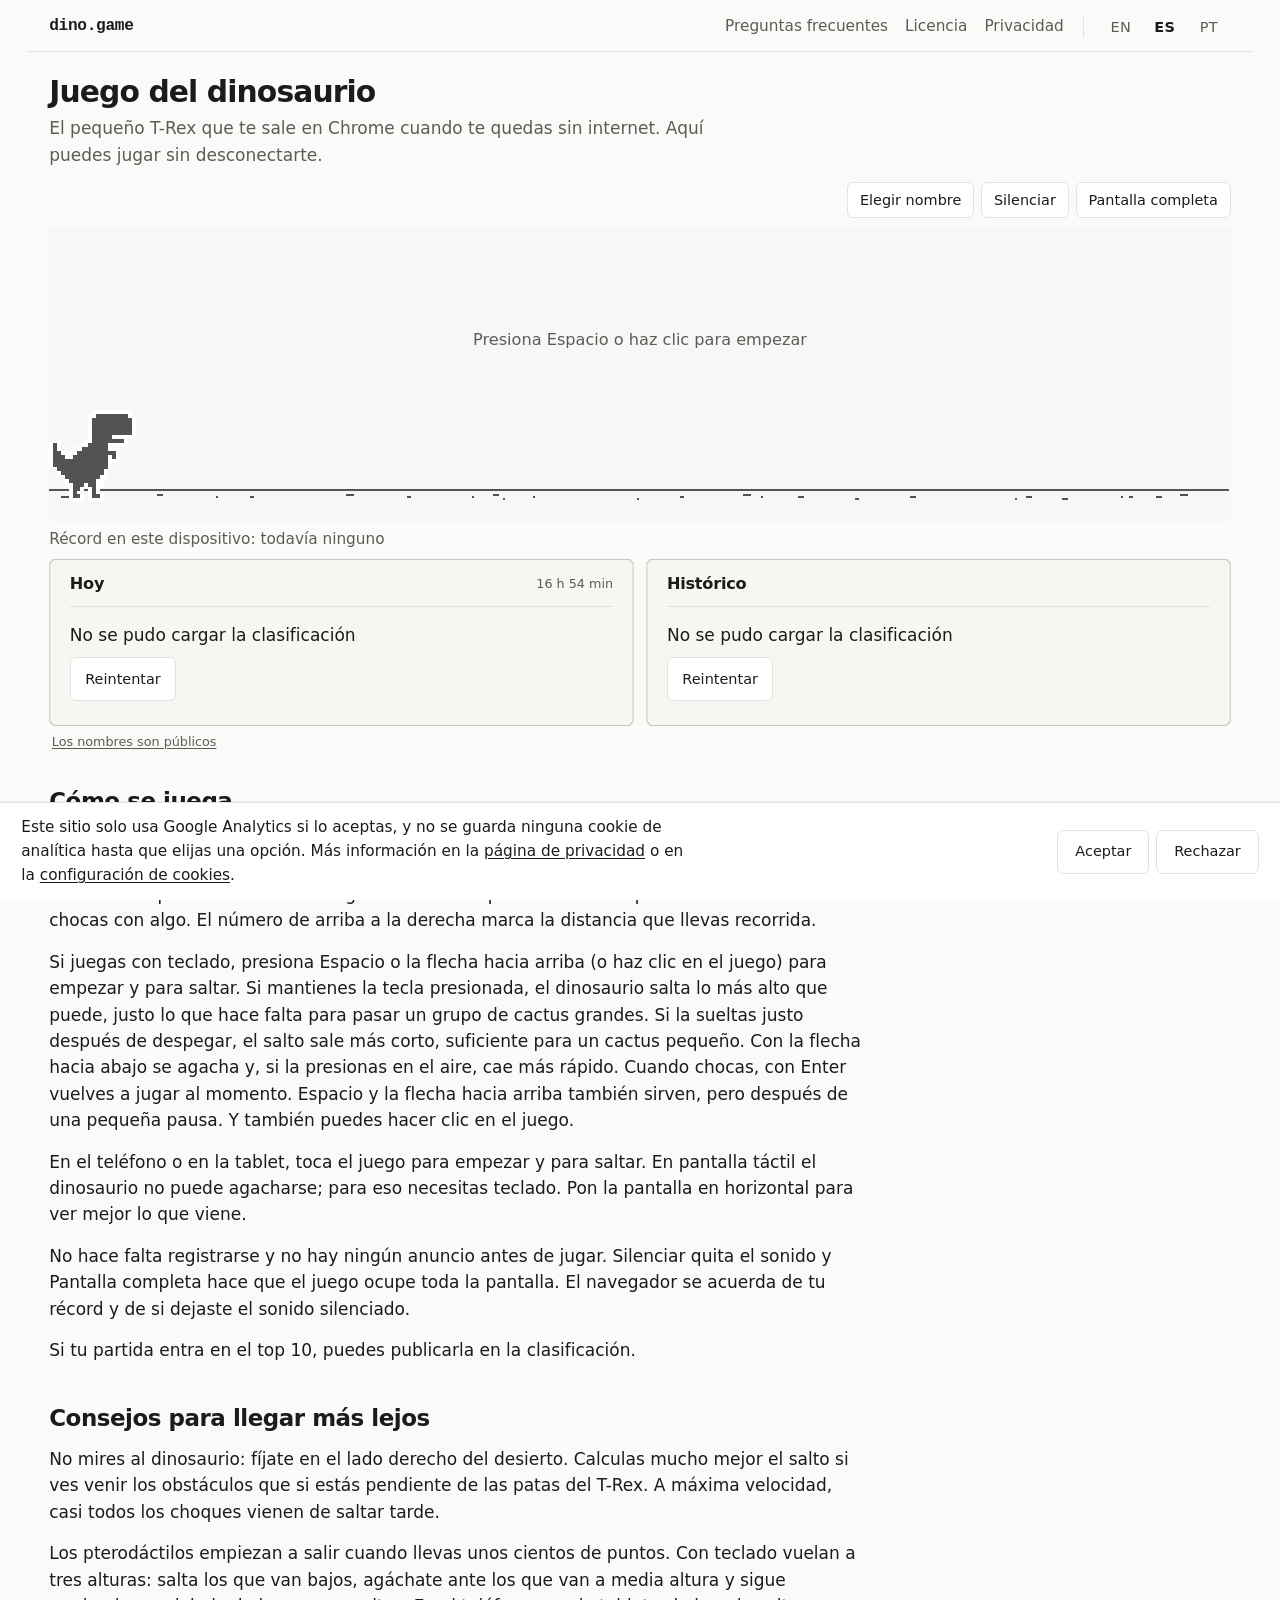
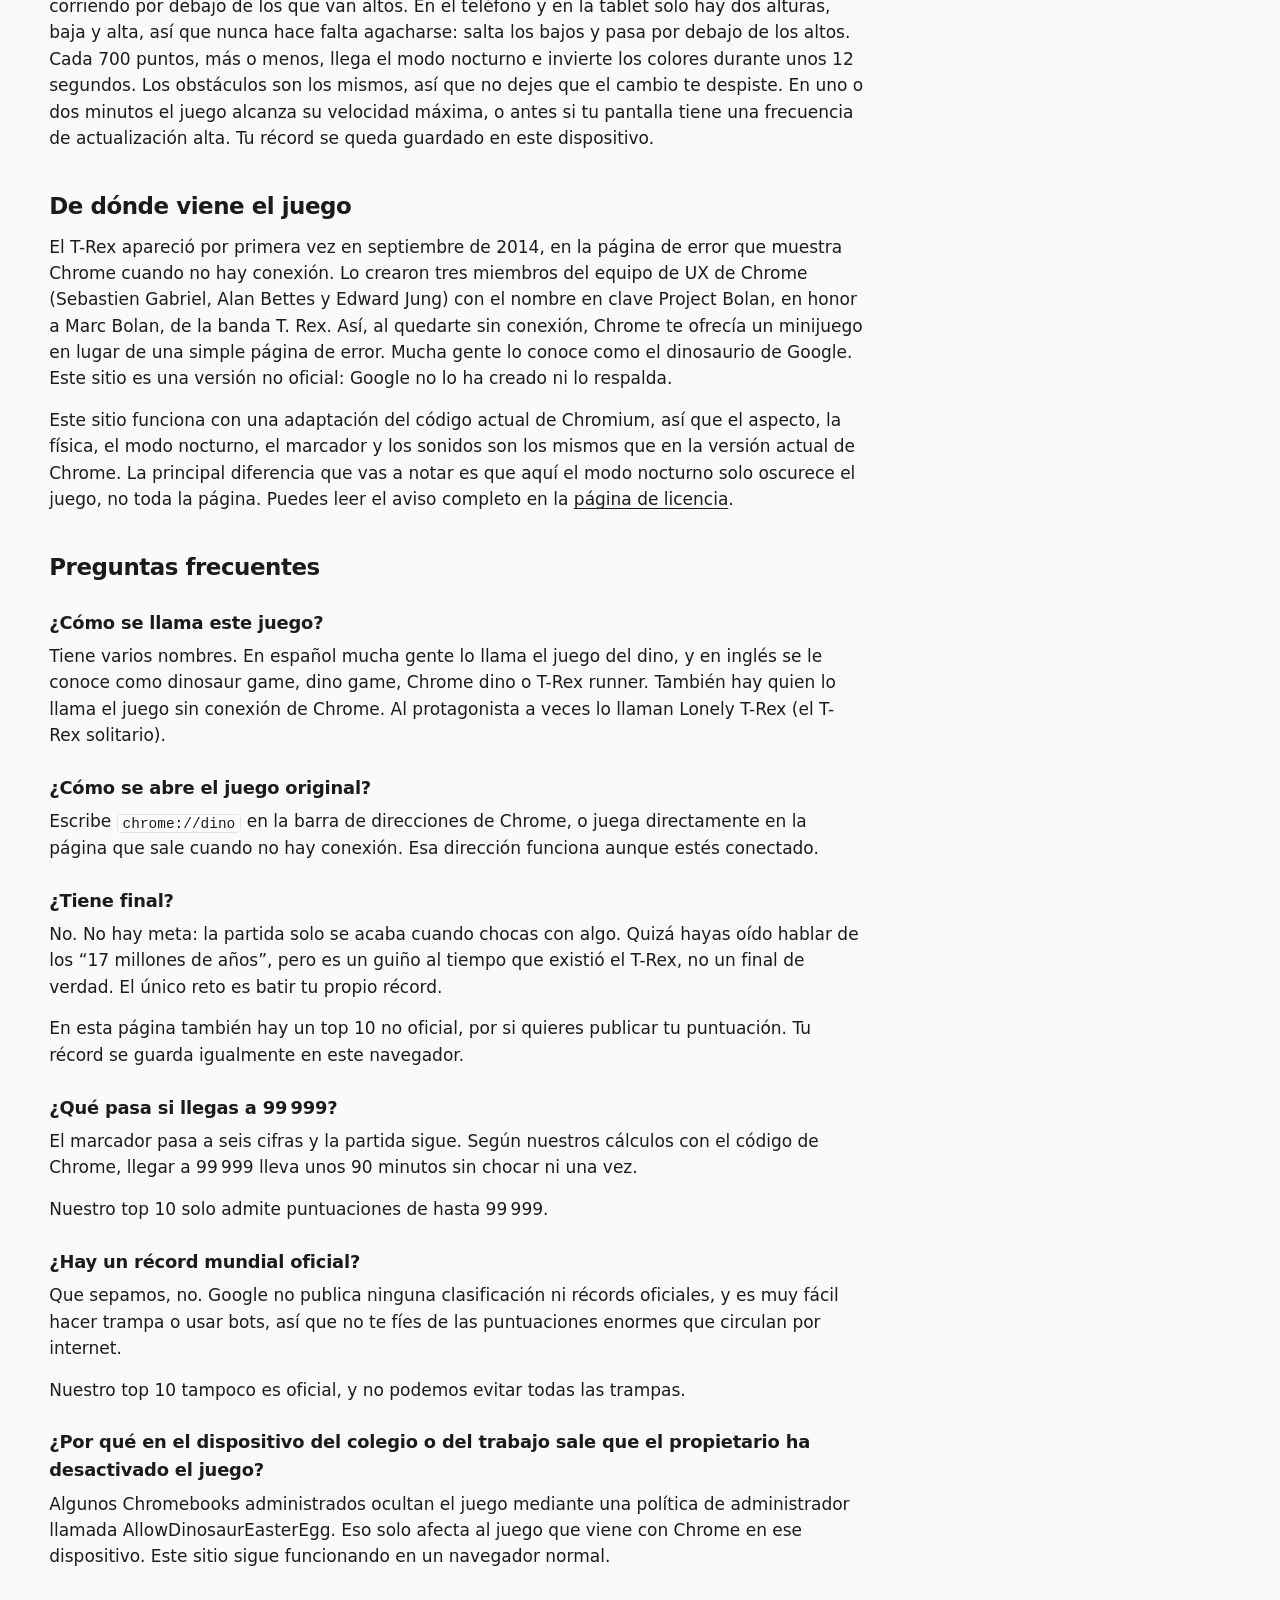
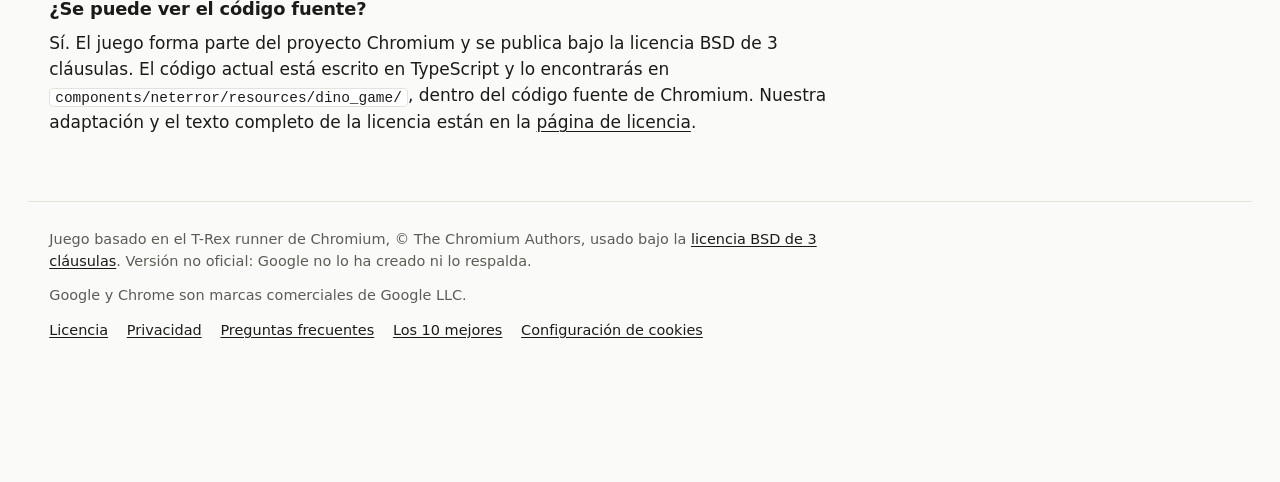
==== commit 88e11dd1: "Preview: ES FAQ heading (site f8e6e66)" ====
--- a/es/index.html
+++ b/es/index.html
@@ -103,7 +103,7 @@
           },
           {
             "@type": "Question",
-            "name": "¿En qué otros sitios puedo jugar?",
+            "name": "¿Cómo se abre el juego original?",
             "acceptedAnswer": {
               "@type": "Answer",
               "text": "Escribe chrome://dino en la barra de direcciones de Chrome, o juega directamente en la página que sale cuando no hay conexión. Esa dirección funciona aunque estés conectado."
@@ -338,7 +338,7 @@
 
       <h3>¿Cómo se llama este juego?</h3>
       <p>Tiene varios nombres. En español mucha gente lo llama el juego del dino, y en inglés se le conoce como dinosaur game, dino game, Chrome dino o T-Rex runner. También hay quien lo llama el juego sin conexión de Chrome. Al protagonista a veces lo llaman Lonely T-Rex (el T-Rex solitario).</p>
-      <h3>¿En qué otros sitios puedo jugar?</h3>
+      <h3>¿Cómo se abre el juego original?</h3>
       <p>Escribe <span class="kbd">chrome://dino</span> en la barra de direcciones de Chrome, o juega directamente en la página que sale cuando no hay conexión. Esa dirección funciona aunque estés conectado.</p>
       <h3>¿Tiene final?</h3>
       <p>No. No hay meta: la partida solo se acaba cuando chocas con algo. Quizá hayas oído hablar de los “17 millones de años”, pero es un guiño al tiempo que existió el T-Rex, no un final de verdad. El único reto es batir tu propio récord.</p>
